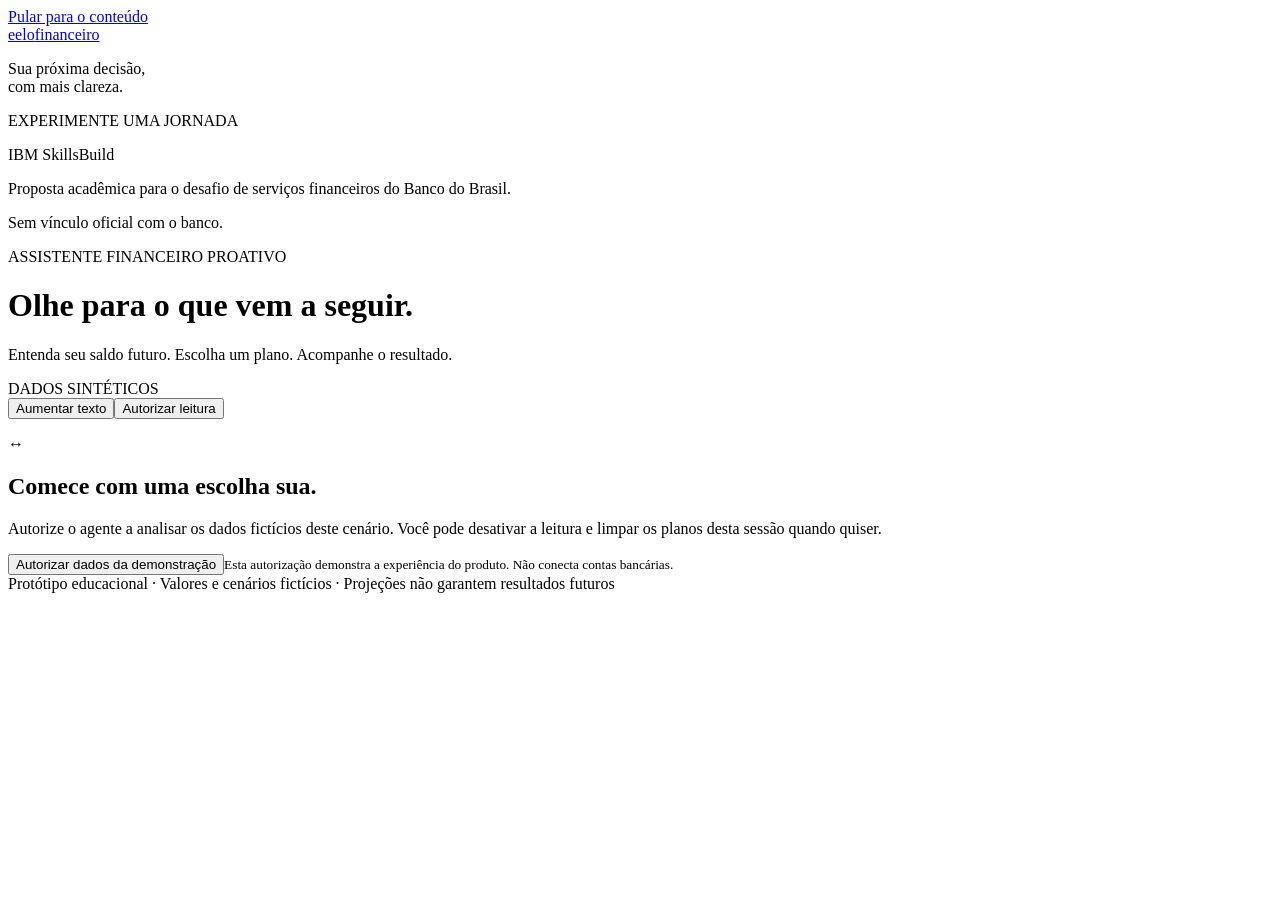
==== web/index.html @ ae1b6701 "feat: add phase 3 local retrieval explanations and audit trail" ====
<!doctype html>
<html lang="pt-BR">
<head>
  <meta charset="utf-8"><meta name="viewport" content="width=device-width, initial-scale=1">
  <title>Elo Financeiro · Sua próxima decisão, com mais clareza</title>
  <link rel="stylesheet" href="/style.css"><script defer src="/app.js"></script>
</head>
<body>
  <a class="skip-link" href="#main">Pular para o conteúdo</a>
  <div class="shell">
    <aside>
      <a class="brand" href="/" aria-label="Elo Financeiro, início"><span class="mark">e</span><span>elo<span class="brand-sub">financeiro</span></span></a>
      <p class="side-caption">Sua próxima decisão,<br>com mais clareza.</p>
      <nav aria-label="Cenários da demonstração"><p class="eyebrow">EXPERIMENTE UMA JORNADA</p><div id="scenarios"></div></nav>
      <div class="side-bottom"><span class="tag">IBM SkillsBuild</span><p>Proposta acadêmica para o desafio de serviços financeiros do Banco do Brasil.</p><p>Sem vínculo oficial com o banco.</p></div>
    </aside>
    <main id="main" tabindex="-1">
      <header><div><p class="eyebrow">ASSISTENTE FINANCEIRO PROATIVO</p><h1>Olhe para o que vem a seguir.</h1><p class="subtitle">Entenda seu saldo futuro. Escolha um plano. Acompanhe o resultado.</p></div><span class="demo-badge">DADOS SINTÉTICOS</span></header>
      <div class="toolbar"><span id="scenario-title"></span><div class="toolbar-actions"><button class="text-button" id="text-size" aria-pressed="false">Aumentar texto</button><button class="text-button" id="consent-toggle">Autorizar leitura</button></div></div>
      <p id="status" role="status" aria-live="polite" class="sr-only"></p>
      <p id="error" role="alert" aria-live="assertive" class="sr-only"></p>
      <button id="retry" class="secondary" hidden>Carregar cenário novamente</button>
      <p id="notice" class="notice" hidden></p>
      <section id="consent-panel" class="consent-panel"><span class="large-icon">↔</span><h2>Comece com uma escolha sua.</h2><p>Autorize o agente a analisar os dados fictícios deste cenário. Você pode desativar a leitura e limpar os planos desta sessão quando quiser.</p><button class="primary" id="start">Autorizar dados da demonstração</button><small>Esta autorização demonstra a experiência do produto. Não conecta contas bancárias.</small></section>
      <div id="workspace" hidden>
        <section class="insight"><p class="eyebrow">O ELO PERCEBEU</p><h2 id="report-title" tabindex="-1"></h2><p id="report-description"></p><span id="mode" class="mode"></span></section>
        <section class="metrics" aria-label="Resumo da projeção"><article><p>Menor saldo previsto</p><strong id="minimum"></strong><small id="minimum-date"></small></article><article><p>Margem desejada</p><strong id="buffer"></strong><small>Referência deste cenário</small></article><article><p>Saldo no fim do período</p><strong id="closing"></strong><small id="horizon"></small></article></section>
        <div class="content-grid"><section class="card"><div class="section-head"><h2>Seu saldo, dia a dia</h2><span class="tag">ESTIMATIVA</span></div><div class="table-wrap"><table><caption class="sr-only">Projeção de fechamento diário</caption><thead><tr><th scope="col">Dia</th><th scope="col">O que está previsto</th><th scope="col">Saldo</th></tr></thead><tbody id="daily"></tbody></table></div><p class="footnote">Projeção por fechamento diário. Não representa a ordem das movimentações no mesmo dia.</p></section><section class="card action-card"><p class="eyebrow">VOCÊ DECIDE</p><h2>Um próximo passo possível</h2><div id="actions"></div><p class="footnote">Aprovar registra um plano demonstrativo. Nenhum dinheiro é movimentado.</p></section></div>
        <section id="special" class="card special" hidden></section>
        <section class="monitor-row"><div><h2>O plano continua depois da escolha.</h2><p>Simule uma nova despesa de R$ 150,00 e veja a recomendação ser atualizada.</p></div><button id="monitor" class="secondary">Simular nova despesa</button></section>
        <section class="card explanations-panel" aria-labelledby="explanations-title"><h2 id="explanations-title">Por que o Elo sugeriu isso</h2><p>Confira os valores, as hipóteses e os limites de cada decisão.</p><div id="explanations"></div></section>
        <details class="card trace"><summary id="trace-title">Ferramentas e orientações consultadas</summary><div aria-labelledby="trace-title"><p id="trace-description"></p><ol id="trace"></ol><div id="sources"></div></div></details>
        <section id="history-panel" class="card" hidden><h2>Suas escolhas nesta sessão</h2><ul id="history"></ul></section>
      </div>
      <section id="audit-panel" class="card audit-panel" aria-labelledby="audit-title" hidden><h2 id="audit-title">O que aconteceu nesta sessão</h2><p>Consultas, autorizações e revogações. Registros temporários, apagados ao encerrar a sessão no servidor.</p><ol id="audit"></ol></section>
      <footer>Protótipo educacional · Valores e cenários fictícios · Projeções não garantem resultados futuros</footer>
    </main>
  </div>
</body>
</html>
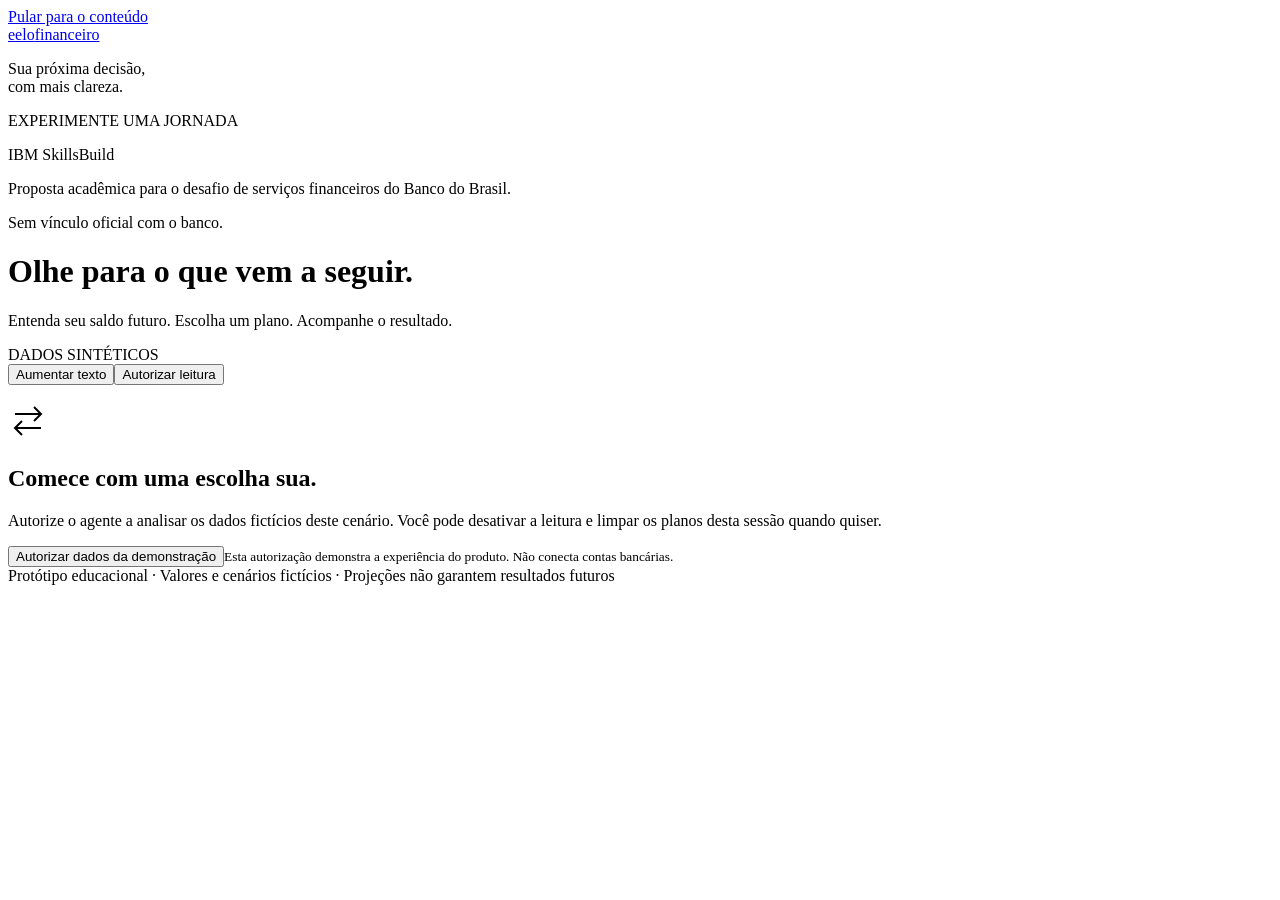
==== commit e947e24c: "feat: polish phase 4 accessible responsive cashflow interface" ====
--- a/web/index.html
+++ b/web/index.html
@@ -15,17 +15,20 @@
       <div class="side-bottom"><span class="tag">IBM SkillsBuild</span><p>Proposta acadêmica para o desafio de serviços financeiros do Banco do Brasil.</p><p>Sem vínculo oficial com o banco.</p></div>
     </aside>
     <main id="main" tabindex="-1">
-      <header><div><p class="eyebrow">ASSISTENTE FINANCEIRO PROATIVO</p><h1>Olhe para o que vem a seguir.</h1><p class="subtitle">Entenda seu saldo futuro. Escolha um plano. Acompanhe o resultado.</p></div><span class="demo-badge">DADOS SINTÉTICOS</span></header>
+      <header><div><h1>Olhe para o que vem a seguir.</h1><p class="subtitle">Entenda seu saldo futuro. Escolha um plano. Acompanhe o resultado.</p></div><span class="demo-badge">DADOS SINTÉTICOS</span></header>
       <div class="toolbar"><span id="scenario-title"></span><div class="toolbar-actions"><button class="text-button" id="text-size" aria-pressed="false">Aumentar texto</button><button class="text-button" id="consent-toggle">Autorizar leitura</button></div></div>
-      <p id="status" role="status" aria-live="polite" class="sr-only"></p>
+      <p id="status" role="status" aria-live="polite" class="status-message"></p>
       <p id="error" role="alert" aria-live="assertive" class="sr-only"></p>
       <button id="retry" class="secondary" hidden>Carregar cenário novamente</button>
       <p id="notice" class="notice" hidden></p>
-      <section id="consent-panel" class="consent-panel"><span class="large-icon">↔</span><h2>Comece com uma escolha sua.</h2><p>Autorize o agente a analisar os dados fictícios deste cenário. Você pode desativar a leitura e limpar os planos desta sessão quando quiser.</p><button class="primary" id="start">Autorizar dados da demonstração</button><small>Esta autorização demonstra a experiência do produto. Não conecta contas bancárias.</small></section>
+      <section id="consent-panel" class="consent-panel"><span class="large-icon" aria-hidden="true"><svg width="40" height="40" viewBox="0 0 40 40" fill="none" stroke="currentColor" stroke-width="2"><path d="M7 13h26m-7-7 7 7-7 7M33 27H7m7-7-7 7 7 7"/></svg></span><h2>Comece com uma escolha sua.</h2><p>Autorize o agente a analisar os dados fictícios deste cenário. Você pode desativar a leitura e limpar os planos desta sessão quando quiser.</p><button class="primary" id="start">Autorizar dados da demonstração</button><small>Esta autorização demonstra a experiência do produto. Não conecta contas bancárias.</small></section>
       <div id="workspace" hidden>
-        <section class="insight"><p class="eyebrow">O ELO PERCEBEU</p><h2 id="report-title" tabindex="-1"></h2><p id="report-description"></p><span id="mode" class="mode"></span></section>
+        <section class="insight"><h2 id="report-title" tabindex="-1"></h2><p id="report-description"></p><span id="mode" class="mode"></span></section>
         <section class="metrics" aria-label="Resumo da projeção"><article><p>Menor saldo previsto</p><strong id="minimum"></strong><small id="minimum-date"></small></article><article><p>Margem desejada</p><strong id="buffer"></strong><small>Referência deste cenário</small></article><article><p>Saldo no fim do período</p><strong id="closing"></strong><small id="horizon"></small></article></section>
-        <div class="content-grid"><section class="card"><div class="section-head"><h2>Seu saldo, dia a dia</h2><span class="tag">ESTIMATIVA</span></div><div class="table-wrap"><table><caption class="sr-only">Projeção de fechamento diário</caption><thead><tr><th scope="col">Dia</th><th scope="col">O que está previsto</th><th scope="col">Saldo</th></tr></thead><tbody id="daily"></tbody></table></div><p class="footnote">Projeção por fechamento diário. Não representa a ordem das movimentações no mesmo dia.</p></section><section class="card action-card"><p class="eyebrow">VOCÊ DECIDE</p><h2>Um próximo passo possível</h2><div id="actions"></div><p class="footnote">Aprovar registra um plano demonstrativo. Nenhum dinheiro é movimentado.</p></section></div>
+        <div class="content-grid"><section class="card"><div class="section-head"><h2>Seu saldo, dia a dia</h2><span class="tag">ESTIMATIVA</span></div>
+          <figure class="balance-figure"><div id="balance-chart"></div><figcaption id="chart-caption"></figcaption></figure>
+          <p class="chart-legend"><span class="legend-balance">Saldo previsto</span><span class="legend-buffer">Margem desejada</span><span class="legend-low">Menor saldo</span></p>
+          <div class="table-wrap" tabindex="0" role="region" aria-label="Tabela com todos os valores da projeção"><table><caption class="sr-only">Projeção de fechamento diário</caption><thead><tr><th scope="col">Dia</th><th scope="col">O que está previsto</th><th scope="col">Saldo</th></tr></thead><tbody id="daily"></tbody></table></div><p class="footnote">Projeção por fechamento diário. Não representa a ordem das movimentações no mesmo dia.</p></section><section class="card action-card"><h2>Um próximo passo possível</h2><div id="actions"></div><p class="footnote">Aprovar registra um plano demonstrativo. Nenhum dinheiro é movimentado.</p></section></div>
         <section id="special" class="card special" hidden></section>
         <section class="monitor-row"><div><h2>O plano continua depois da escolha.</h2><p>Simule uma nova despesa de R$ 150,00 e veja a recomendação ser atualizada.</p></div><button id="monitor" class="secondary">Simular nova despesa</button></section>
         <section class="card explanations-panel" aria-labelledby="explanations-title"><h2 id="explanations-title">Por que o Elo sugeriu isso</h2><p>Confira os valores, as hipóteses e os limites de cada decisão.</p><div id="explanations"></div></section>
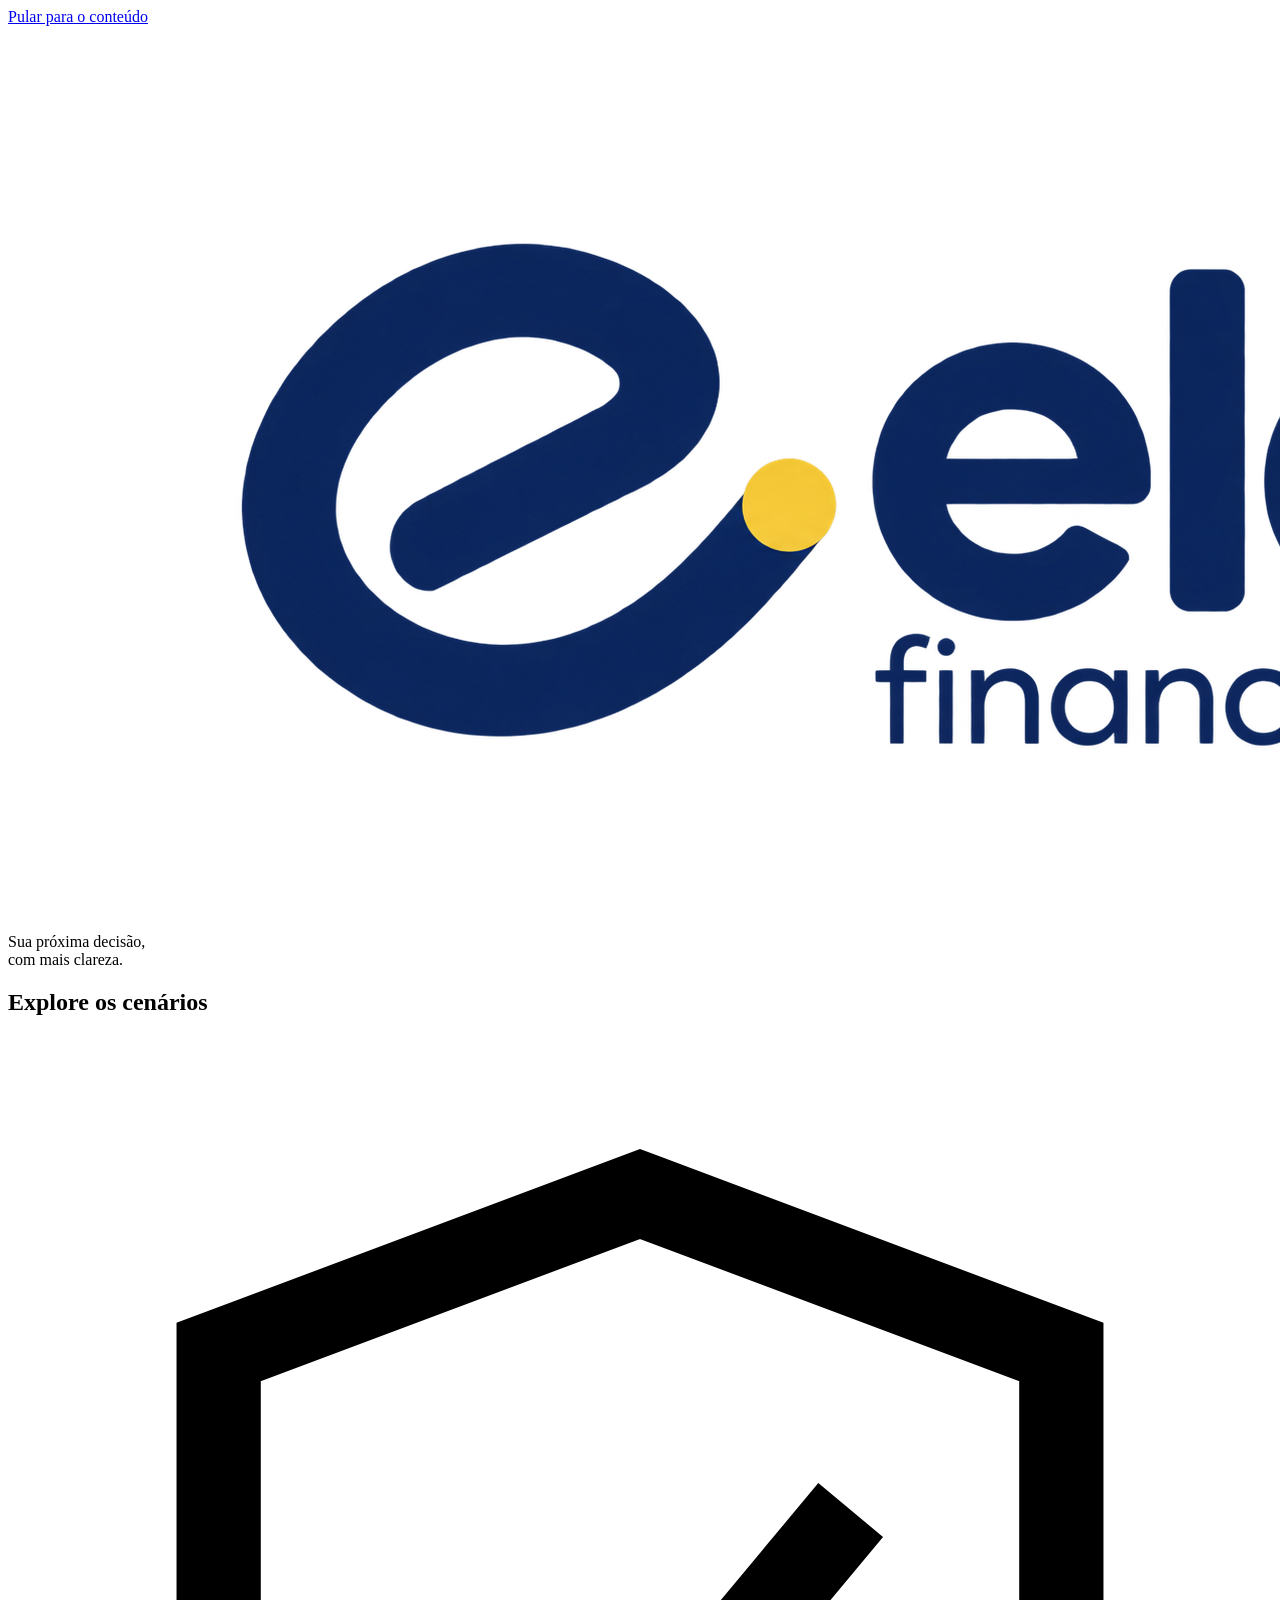
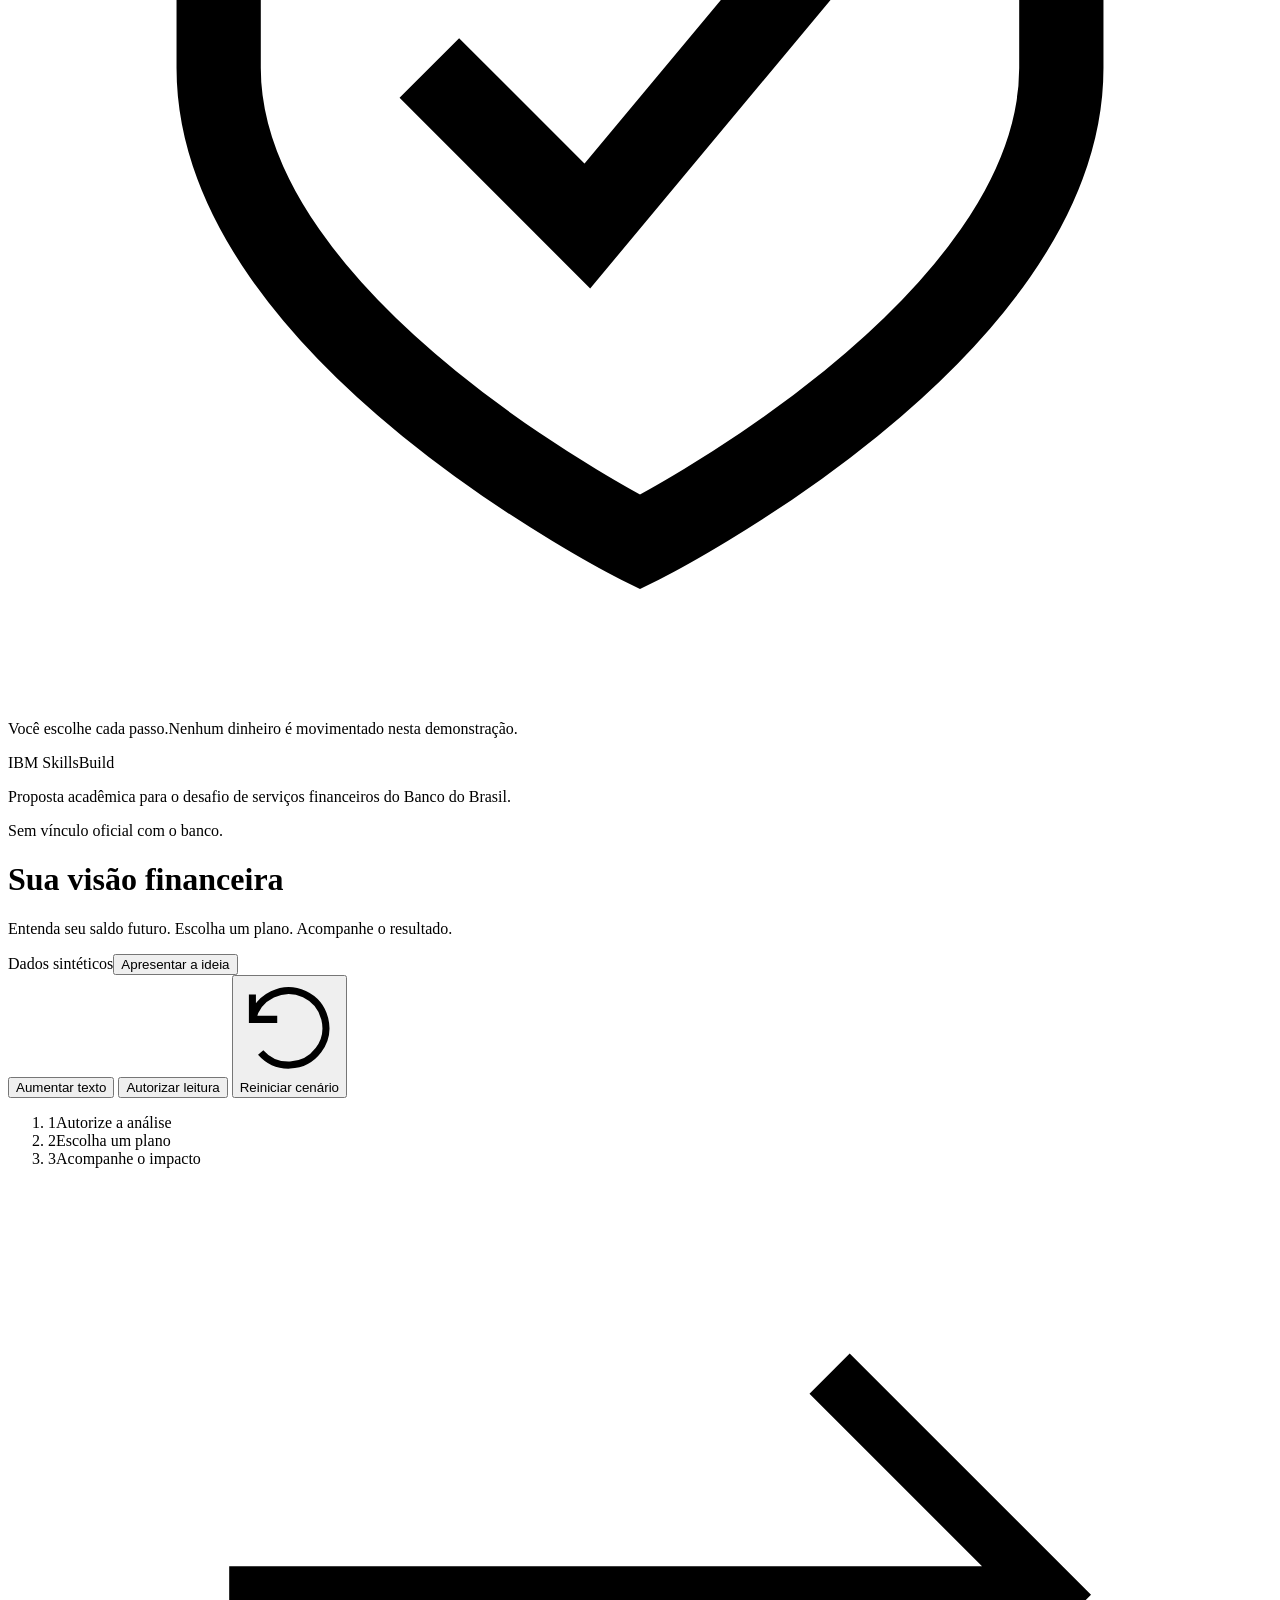
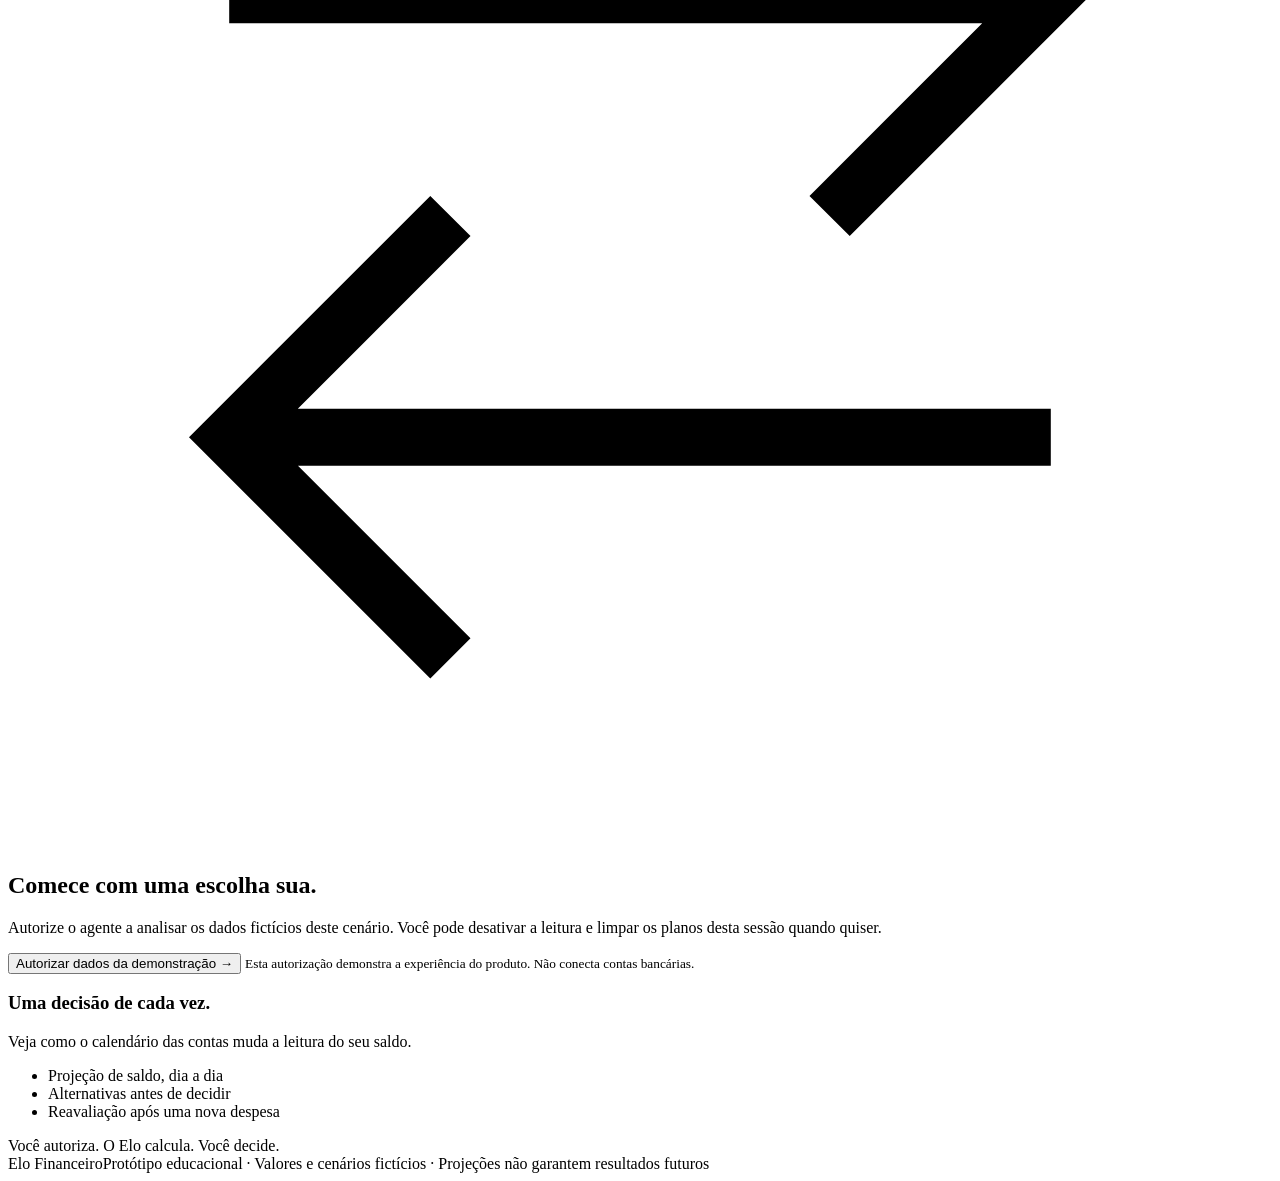
==== commit 33aa195f: "Improve dashboard and add guided project presentation" ====
--- a/web/index.html
+++ b/web/index.html
@@ -1,42 +1,168 @@
 <!doctype html>
 <html lang="pt-BR">
 <head>
-  <meta charset="utf-8"><meta name="viewport" content="width=device-width, initial-scale=1">
+  <meta charset="utf-8">
+  <meta name="viewport" content="width=device-width, initial-scale=1">
+  <meta name="theme-color" content="#132c5c">
   <title>Elo Financeiro · Sua próxima decisão, com mais clareza</title>
-  <link rel="stylesheet" href="/style.css"><script defer src="/app.js"></script>
+  <link rel="icon" href="/assets/logo-elo-financeiro.png" type="image/png">
+  <link rel="stylesheet" href="/style.css">
+  <script defer src="/app.js"></script>
 </head>
 <body>
   <a class="skip-link" href="#main">Pular para o conteúdo</a>
   <div class="shell">
-    <aside>
-      <a class="brand" href="/" aria-label="Elo Financeiro, início"><span class="mark">e</span><span>elo<span class="brand-sub">financeiro</span></span></a>
+    <aside class="sidebar">
+      <a class="brand" href="/" aria-label="Elo Financeiro, início"><img src="/assets/logo-elo-financeiro.png" alt="Elo Financeiro" width="1774" height="887"></a>
       <p class="side-caption">Sua próxima decisão,<br>com mais clareza.</p>
-      <nav aria-label="Cenários da demonstração"><p class="eyebrow">EXPERIMENTE UMA JORNADA</p><div id="scenarios"></div></nav>
+      <nav aria-label="Cenários da demonstração"><h2 class="nav-heading">Explore os cenários</h2><div id="scenarios"></div></nav>
+      <div class="side-note">
+        <svg viewBox="0 0 24 24" fill="none" stroke="currentColor" stroke-width="1.6" aria-hidden="true"><path d="m12 3 8 3v6c0 5-8 9-8 9s-8-4-8-9V6l8-3Z"/><path d="m8 12 3 3 5-6"/></svg>
+        <p>Você escolhe cada passo.<span>Nenhum dinheiro é movimentado nesta demonstração.</span></p>
+      </div>
       <div class="side-bottom"><span class="tag">IBM SkillsBuild</span><p>Proposta acadêmica para o desafio de serviços financeiros do Banco do Brasil.</p><p>Sem vínculo oficial com o banco.</p></div>
     </aside>
     <main id="main" tabindex="-1">
-      <header><div><h1>Olhe para o que vem a seguir.</h1><p class="subtitle">Entenda seu saldo futuro. Escolha um plano. Acompanhe o resultado.</p></div><span class="demo-badge">DADOS SINTÉTICOS</span></header>
-      <div class="toolbar"><span id="scenario-title"></span><div class="toolbar-actions"><button class="text-button" id="text-size" aria-pressed="false">Aumentar texto</button><button class="text-button" id="consent-toggle">Autorizar leitura</button></div></div>
+      <section id="presentation-panel" class="presentation-panel" aria-label="Apresentação do Elo Financeiro" hidden>
+        <header class="pitch-header">
+          <img src="/assets/logo-elo-financeiro.png" alt="Elo Financeiro" width="1774" height="887">
+          <span class="pitch-context">IBM SkillsBuild · Proposta acadêmica</span>
+          <button id="presentation-close" class="secondary">Voltar ao dashboard</button>
+        </header>
+        <div class="pitch-stage">
+          <section id="pitch-slide-0" class="pitch-slide" aria-labelledby="pitch-title-0">
+            <div class="pitch-copy">
+              <h1 id="pitch-title-0" tabindex="-1">O saldo de hoje<br>não conta <em>toda a história.</em></h1>
+              <p class="pitch-lede">Entre o dinheiro disponível e o próximo recebimento, existe um calendário de contas. O Elo mostra esse intervalo antes de você decidir.</p>
+              <p class="pitch-purpose">Nosso objetivo<strong>Preservar uma margem financeira até o próximo recebimento.</strong></p>
+            </div>
+            <figure class="story-figure">
+              <div class="story-heading"><h2>O aperto está entre as datas.</h2><span>Exemplo fictício</span></div>
+              <svg viewBox="0 0 520 310" role="img" aria-labelledby="story-title story-desc">
+                <title id="story-title">O saldo fica negativo antes do recebimento</title><desc id="story-desc">No cenário inicial, o saldo começa em 1.500 reais em 7 de outubro, chega a menos 100 reais em 13 de outubro e termina em 1.700 reais em 15 de outubro.</desc>
+                <path class="story-fill" d="M44 94 254 238 476 76V270H44Z"/>
+                <path class="story-zero" d="M36 225H484"/><text x="484" y="246" text-anchor="end" class="story-axis">Saldo zero</text><path class="story-line" d="m44 94 210 144 222-162"/>
+                <circle cx="44" cy="94" r="6" class="story-dot"/><circle cx="254" cy="238" r="8" class="story-low"/><circle cx="476" cy="76" r="6" class="story-dot"/>
+                <text x="36" y="58" class="story-value">R$ 1.500</text><text x="254" y="207" text-anchor="middle" class="story-value story-negative">−R$ 100</text><text x="484" y="40" text-anchor="end" class="story-value">R$ 1.700</text>
+                <text x="36" y="298" class="story-axis">07/10 · hoje</text><text x="254" y="298" text-anchor="middle" class="story-axis">13/10 · contas</text><text x="484" y="298" text-anchor="end" class="story-axis">15/10 · entrada</text>
+              </svg>
+              <figcaption>Um saldo final positivo não elimina o aperto que acontece antes.</figcaption>
+            </figure>
+          </section>
+          <section id="pitch-slide-1" class="pitch-slide" aria-labelledby="pitch-title-1" hidden>
+            <div class="pitch-copy"><h1 id="pitch-title-1" tabindex="-1">Antecipar.<br>Explicar.<br><em>Você decide.</em></h1><p class="pitch-lede">O Elo combina o calendário, as ferramentas de cálculo e a sua autorização para transformar uma previsão em um próximo passo possível.</p><p class="pitch-purpose">Uma escolha informada<strong>O impacto aparece antes da aprovação.</strong></p></div>
+            <ol class="solution-sequence">
+              <li><span>1</span><div><h2>Enxerga o que vem a seguir</h2><p>Projeta o saldo e encontra o ponto de menor margem.</p></div></li>
+              <li><span>2</span><div><h2>Explica uma alternativa</h2><p>Mostra os valores, as hipóteses e o efeito do ajuste.</p></div></li>
+              <li><span>3</span><div><h2>Espera a sua escolha</h2><p>Você pode aprovar, personalizar ou recusar a proposta.</p></div></li>
+              <li><span>4</span><div><h2>Reavalia quando algo muda</h2><p>Uma nova despesa muda a projeção e a recomendação.</p></div></li>
+            </ol>
+          </section>
+          <section id="pitch-slide-2" class="pitch-slide" aria-labelledby="pitch-title-2" hidden>
+            <div class="pitch-copy"><h1 id="pitch-title-2" tabindex="-1">Uma mudança.<br><em>Um novo cenário.</em></h1><p class="pitch-lede">A demonstração acompanha uma decisão completa: identificar o aperto, aprovar um plano e perceber o impacto de uma nova despesa.</p><button id="pitch-demo-month" class="pitch-primary">Demonstrar na prática <svg viewBox="0 0 24 24" fill="none" stroke="currentColor" stroke-width="1.8" aria-hidden="true"><path d="M4 12h16m-6-6 6 6-6 6"/></svg></button><div class="pitch-other-journeys"><span>Outras jornadas</span><button id="pitch-demo-purchase">Comparar uma compra</button><button id="pitch-demo-pix">Conferir um PIX</button></div></div>
+            <div class="outcome-story" aria-label="Jornada com dados fictícios">
+              <div><span class="outcome-label">Antes do plano</span><strong class="outcome-negative">−R$ 100</strong><p>Menor saldo previsto antes de receber.</p></div>
+              <div><span class="outcome-label">Redução de R$ 300 aprovada</span><strong>R$ 200</strong><p>A projeção preserva a margem desejada.</p></div>
+              <div><span class="outcome-label">Nova despesa de R$ 150</span><strong>R$ 50</strong><p>O contexto mudou. A análise também.</p></div>
+              <small>Valores do cenário inicial. Nenhum dinheiro é movimentado.</small>
+            </div>
+          </section>
+          <section id="pitch-slide-3" class="pitch-slide pitch-technology" aria-labelledby="pitch-title-3" hidden>
+            <div class="pitch-copy"><h1 id="pitch-title-3" tabindex="-1">Autonomia com<br><em>limites claros.</em></h1><p class="pitch-lede">As ferramentas calculam. O código valida permissões. A pessoa autoriza cada plano.</p><p class="pitch-purpose">Protótipo executável<strong>Python, HTML, CSS e JavaScript. Dados sintéticos e decisões rastreáveis.</strong></p><a class="pitch-repository" href="https://github.com/pedrotescaro/elo-financeiro-bb" target="_blank" rel="noopener noreferrer">Conhecer o código do projeto</a></div>
+            <dl class="technology-list">
+              <div><dt><span>Ferramentas locais</span><small>Em funcionamento</small></dt><dd>Projeção de caixa, comparação de compra, sinais ilustrativos de risco e orientações curadas. Demonstração por regras.</dd></div>
+              <div><dt><span>IBM Bob</span><small>Registro da equipe</small></dt><dd>O checkpoint relata apoio ao desenvolvimento e aos testes. Capturas e exportações originais ainda precisam ser anexadas.</dd></div>
+              <div><dt><span>IBM watsonx.ai</span><small>Adaptador opcional</small></dt><dd>Seleção limitada de ferramentas. A chamada real na conta IBM ainda não foi validada.</dd></div>
+              <div><dt><span>watsonx Orchestrate</span><small>Não integrado</small></dt><dd>O protótipo atual não utiliza a plataforma Orchestrate. A execução local não substitui esse requisito do programa.</dd></div>
+            </dl>
+          </section>
+        </div>
+        <footer class="pitch-footer"><nav aria-label="Tópicos da apresentação"><button id="pitch-tab-0" aria-current="step">O problema</button><button id="pitch-tab-1">A proposta</button><button id="pitch-tab-2">Na prática</button><button id="pitch-tab-3">A tecnologia</button></nav><div class="pitch-pagination"><span id="pitch-position" aria-live="polite">1 de 4</span><button id="pitch-previous" class="secondary" aria-label="Tópico anterior">Anterior</button><button id="pitch-next" class="primary" aria-label="Próximo tópico">Avançar</button></div></footer>
+      </section>
+      <div id="dashboard-view">
+      <header class="page-header">
+        <div><h1>Sua visão financeira</h1><p class="subtitle">Entenda seu saldo futuro. Escolha um plano. Acompanhe o resultado.</p></div>
+        <div class="header-actions"><span class="demo-badge"><span aria-hidden="true"></span>Dados sintéticos</span><button id="presenter-launch" class="primary" aria-expanded="false" aria-controls="presentation-panel">Apresentar a ideia</button></div>
+      </header>
+      <div class="toolbar">
+        <div class="scenario-meta"><strong id="scenario-title"></strong><span id="scenario-period"></span></div>
+        <div class="toolbar-actions">
+          <button class="text-button" id="text-size" aria-pressed="false">Aumentar texto</button>
+          <button class="text-button" id="consent-toggle">Autorizar leitura</button>
+          <button class="reset-button" id="demo-reset" title="Restaurar os dados e limpar planos deste cenário"><svg viewBox="0 0 24 24" fill="none" stroke="currentColor" stroke-width="1.7" aria-hidden="true"><path d="M3 10a9 9 0 1 1 2 8M3 4v6h6"/></svg>Reiniciar cenário</button>
+        </div>
+      </div>
+      <ol class="demo-progress" aria-label="Etapas da demonstração">
+        <li id="step-consent" data-state="current" aria-current="step"><span class="step-number" aria-hidden="true">1</span><span>Autorize a análise</span></li>
+        <li id="step-plan" data-state="upcoming"><span class="step-number" aria-hidden="true">2</span><span id="step-plan-label">Escolha um plano</span></li>
+        <li id="step-monitor" data-state="upcoming"><span class="step-number" aria-hidden="true">3</span><span>Acompanhe o impacto</span></li>
+      </ol>
       <p id="status" role="status" aria-live="polite" class="status-message"></p>
       <p id="error" role="alert" aria-live="assertive" class="sr-only"></p>
       <button id="retry" class="secondary" hidden>Carregar cenário novamente</button>
       <p id="notice" class="notice" hidden></p>
-      <section id="consent-panel" class="consent-panel"><span class="large-icon" aria-hidden="true"><svg width="40" height="40" viewBox="0 0 40 40" fill="none" stroke="currentColor" stroke-width="2"><path d="M7 13h26m-7-7 7 7-7 7M33 27H7m7-7-7 7 7 7"/></svg></span><h2>Comece com uma escolha sua.</h2><p>Autorize o agente a analisar os dados fictícios deste cenário. Você pode desativar a leitura e limpar os planos desta sessão quando quiser.</p><button class="primary" id="start">Autorizar dados da demonstração</button><small>Esta autorização demonstra a experiência do produto. Não conecta contas bancárias.</small></section>
+      <section id="consent-panel" class="consent-panel">
+        <div class="consent-intro">
+          <span class="large-icon" aria-hidden="true"><svg viewBox="0 0 40 40" fill="none" stroke="currentColor" stroke-width="1.8"><path d="M7 13h26m-7-7 7 7-7 7M33 27H7m7-7-7 7 7 7"/></svg></span>
+          <h2>Comece com uma escolha sua.</h2>
+          <p>Autorize o agente a analisar os dados fictícios deste cenário. Você pode desativar a leitura e limpar os planos desta sessão quando quiser.</p>
+          <button class="primary" id="start">Autorizar dados da demonstração <span aria-hidden="true">→</span></button>
+          <small>Esta autorização demonstra a experiência do produto. Não conecta contas bancárias.</small>
+        </div>
+        <div class="consent-preview" aria-label="O que você vai experimentar">
+          <h3>Uma decisão de cada vez.</h3><p>Veja como o calendário das contas muda a leitura do seu saldo.</p>
+          <ul><li>Projeção de saldo, dia a dia</li><li>Alternativas antes de decidir</li><li>Reavaliação após uma nova despesa</li></ul>
+          <span class="preview-note">Você autoriza. O Elo calcula. Você decide.</span>
+        </div>
+      </section>
       <div id="workspace" hidden>
-        <section class="insight"><h2 id="report-title" tabindex="-1"></h2><p id="report-description"></p><span id="mode" class="mode"></span></section>
-        <section class="metrics" aria-label="Resumo da projeção"><article><p>Menor saldo previsto</p><strong id="minimum"></strong><small id="minimum-date"></small></article><article><p>Margem desejada</p><strong id="buffer"></strong><small>Referência deste cenário</small></article><article><p>Saldo no fim do período</p><strong id="closing"></strong><small id="horizon"></small></article></section>
-        <div class="content-grid"><section class="card"><div class="section-head"><h2>Seu saldo, dia a dia</h2><span class="tag">ESTIMATIVA</span></div>
-          <figure class="balance-figure"><div id="balance-chart"></div><figcaption id="chart-caption"></figcaption></figure>
-          <p class="chart-legend"><span class="legend-balance">Saldo previsto</span><span class="legend-buffer">Margem desejada</span><span class="legend-low">Menor saldo</span></p>
-          <div class="table-wrap" tabindex="0" role="region" aria-label="Tabela com todos os valores da projeção"><table><caption class="sr-only">Projeção de fechamento diário</caption><thead><tr><th scope="col">Dia</th><th scope="col">O que está previsto</th><th scope="col">Saldo</th></tr></thead><tbody id="daily"></tbody></table></div><p class="footnote">Projeção por fechamento diário. Não representa a ordem das movimentações no mesmo dia.</p></section><section class="card action-card"><h2>Um próximo passo possível</h2><div id="actions"></div><p class="footnote">Aprovar registra um plano demonstrativo. Nenhum dinheiro é movimentado.</p></section></div>
+        <section class="insight"><div><h2 id="report-title" tabindex="-1"></h2><p id="report-description"></p></div><span id="projection-state" class="projection-state"></span></section>
+        <section class="metrics" aria-label="Resumo da projeção">
+          <article class="metric-primary"><p>Menor saldo previsto</p><strong id="minimum"></strong><small id="minimum-date"></small></article>
+          <article><p>Margem desejada</p><strong id="buffer"></strong><small>Referência deste cenário</small></article>
+          <article><p>Saldo no fim do período</p><strong id="closing"></strong><small id="horizon"></small></article>
+        </section>
         <section id="special" class="card special" hidden></section>
-        <section class="monitor-row"><div><h2>O plano continua depois da escolha.</h2><p>Simule uma nova despesa de R$ 150,00 e veja a recomendação ser atualizada.</p></div><button id="monitor" class="secondary">Simular nova despesa</button></section>
-        <section class="card explanations-panel" aria-labelledby="explanations-title"><h2 id="explanations-title">Por que o Elo sugeriu isso</h2><p>Confira os valores, as hipóteses e os limites de cada decisão.</p><div id="explanations"></div></section>
-        <details class="card trace"><summary id="trace-title">Ferramentas e orientações consultadas</summary><div aria-labelledby="trace-title"><p id="trace-description"></p><ol id="trace"></ol><div id="sources"></div></div></details>
-        <section id="history-panel" class="card" hidden><h2>Suas escolhas nesta sessão</h2><ul id="history"></ul></section>
+        <div class="content-grid">
+          <section class="card chart-card">
+            <div class="section-head"><h2>Seu saldo, dia a dia</h2><span class="tag">Estimativa</span></div>
+            <figure class="balance-figure"><div id="balance-chart"></div><figcaption id="chart-caption"></figcaption></figure>
+            <p class="chart-legend"><span class="legend-balance">Saldo previsto</span><span class="legend-buffer">Margem desejada</span><span class="legend-low">Menor saldo</span></p>
+            <details class="daily-details"><summary>Ver os valores de cada dia</summary>
+              <div class="table-wrap" tabindex="0" role="region" aria-label="Tabela com todos os valores da projeção"><table><caption class="sr-only">Projeção de fechamento diário</caption><thead><tr><th scope="col">Dia</th><th scope="col">O que está previsto</th><th scope="col">Saldo</th></tr></thead><tbody id="daily"></tbody></table></div>
+              <p class="footnote">Projeção por fechamento diário. Não representa a ordem das movimentações no mesmo dia.</p>
+            </details>
+          </section>
+          <section class="card action-card">
+            <div class="section-head"><h2>Um próximo passo possível</h2><svg class="section-icon" viewBox="0 0 24 24" fill="none" stroke="currentColor" stroke-width="1.6" aria-hidden="true"><path d="M4 17 10 11l4 4 6-10M14 5h6v6"/></svg></div>
+            <div id="actions"></div>
+            <div id="reduction-panel" hidden>
+              <details class="reduction-details" id="reduction-options"><summary>Ajustar o valor da redução</summary>
+                <h3>Quanto consigo reduzir</h3><p class="footnote">Informe um valor em reais para ver como a redução dos gastos flexíveis afetaria sua projeção. Despesas essenciais não serão alteradas.</p>
+                <div class="reduction-form">
+                  <label for="reduction-input">Valor a reduzir (R$)</label>
+                  <div class="input-action"><input id="reduction-input" type="text" inputmode="decimal" autocomplete="off" placeholder="Ex.: 150,00" aria-describedby="reduction-error reduction-hint"><button id="reduction-preview" class="secondary">Ver prévia da redução</button></div>
+                  <span id="reduction-hint" class="footnote">Digite o valor em reais. Exemplo: 150,00 para R$ 150,00.</span>
+                  <p id="reduction-error" role="alert" aria-live="polite" class="reduction-error sr-only"></p>
+                </div>
+                <div id="reduction-preview-panel" hidden><p id="reduction-preview-result"></p><p id="reduction-preview-warning" class="notice" hidden></p><div class="action-buttons"><button id="reduction-approve" class="primary">Aprovar redução personalizada</button><button id="reduction-discard" class="secondary">Descartar prévia</button></div></div>
+              </details>
+            </div>
+            <p class="footnote action-disclaimer">Aprovar registra um plano demonstrativo. Nenhum dinheiro é movimentado.</p>
+            <section class="monitor-row"><div><h3>O plano continua depois da escolha.</h3><p id="monitor-copy">Simule uma nova despesa de R$ 150,00 e veja a recomendação ser atualizada.</p></div><button id="monitor" class="secondary">Simular nova despesa</button></section>
+          </section>
+        </div>
+        <p id="mode" class="mode"></p>
+        <div class="support-grid">
+          <details class="card explanations-panel" aria-labelledby="explanations-title"><summary id="explanations-title">Por que o Elo sugeriu isso</summary><p>Confira os valores, as hipóteses e os limites de cada decisão.</p><div id="explanations"></div></details>
+          <details class="card trace"><summary id="trace-title">Ferramentas e orientações consultadas</summary><div aria-labelledby="trace-title"><p id="trace-description"></p><ol id="trace"></ol><div id="sources"></div></div></details>
+        </div>
+        <section id="history-panel" class="card session-panel" hidden><h2>Suas escolhas nesta sessão</h2><ul id="history"></ul></section>
+        <section id="goals-panel" class="card session-panel" hidden aria-labelledby="goals-title"><h2 id="goals-title">Metas desta sessão</h2><p class="footnote">Registros de intenção. Nenhum dinheiro foi reservado ou movimentado.</p><ul id="goals"></ul></section>
       </div>
-      <section id="audit-panel" class="card audit-panel" aria-labelledby="audit-title" hidden><h2 id="audit-title">O que aconteceu nesta sessão</h2><p>Consultas, autorizações e revogações. Registros temporários, apagados ao encerrar a sessão no servidor.</p><ol id="audit"></ol></section>
-      <footer>Protótipo educacional · Valores e cenários fictícios · Projeções não garantem resultados futuros</footer>
+      <details id="audit-panel" class="card audit-panel" aria-labelledby="audit-title" hidden><summary id="audit-title">O que aconteceu nesta sessão</summary><p>Consultas, autorizações e revogações. Registros temporários, apagados ao encerrar a sessão no servidor.</p><ol id="audit"></ol></details>
+      <footer><span>Elo Financeiro</span><span>Protótipo educacional · Valores e cenários fictícios · Projeções não garantem resultados futuros</span></footer>
+      </div>
     </main>
   </div>
 </body>
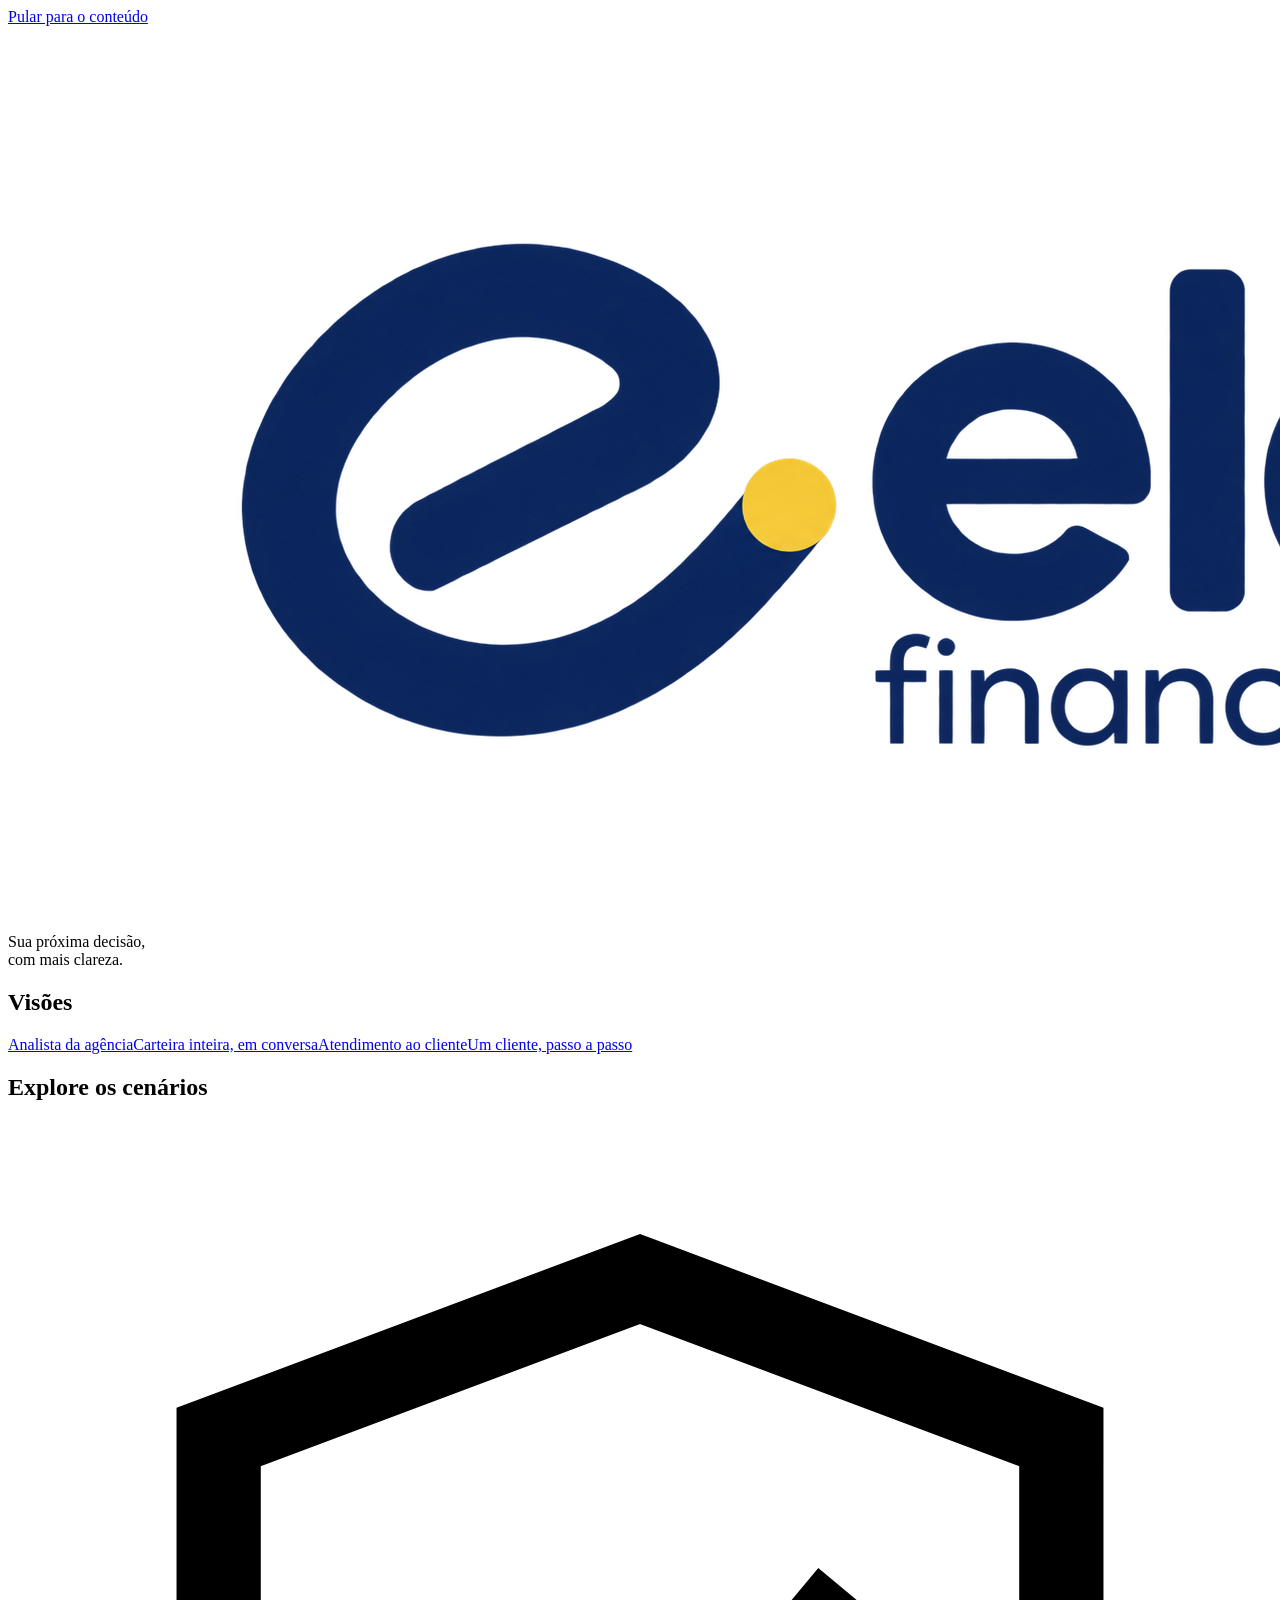
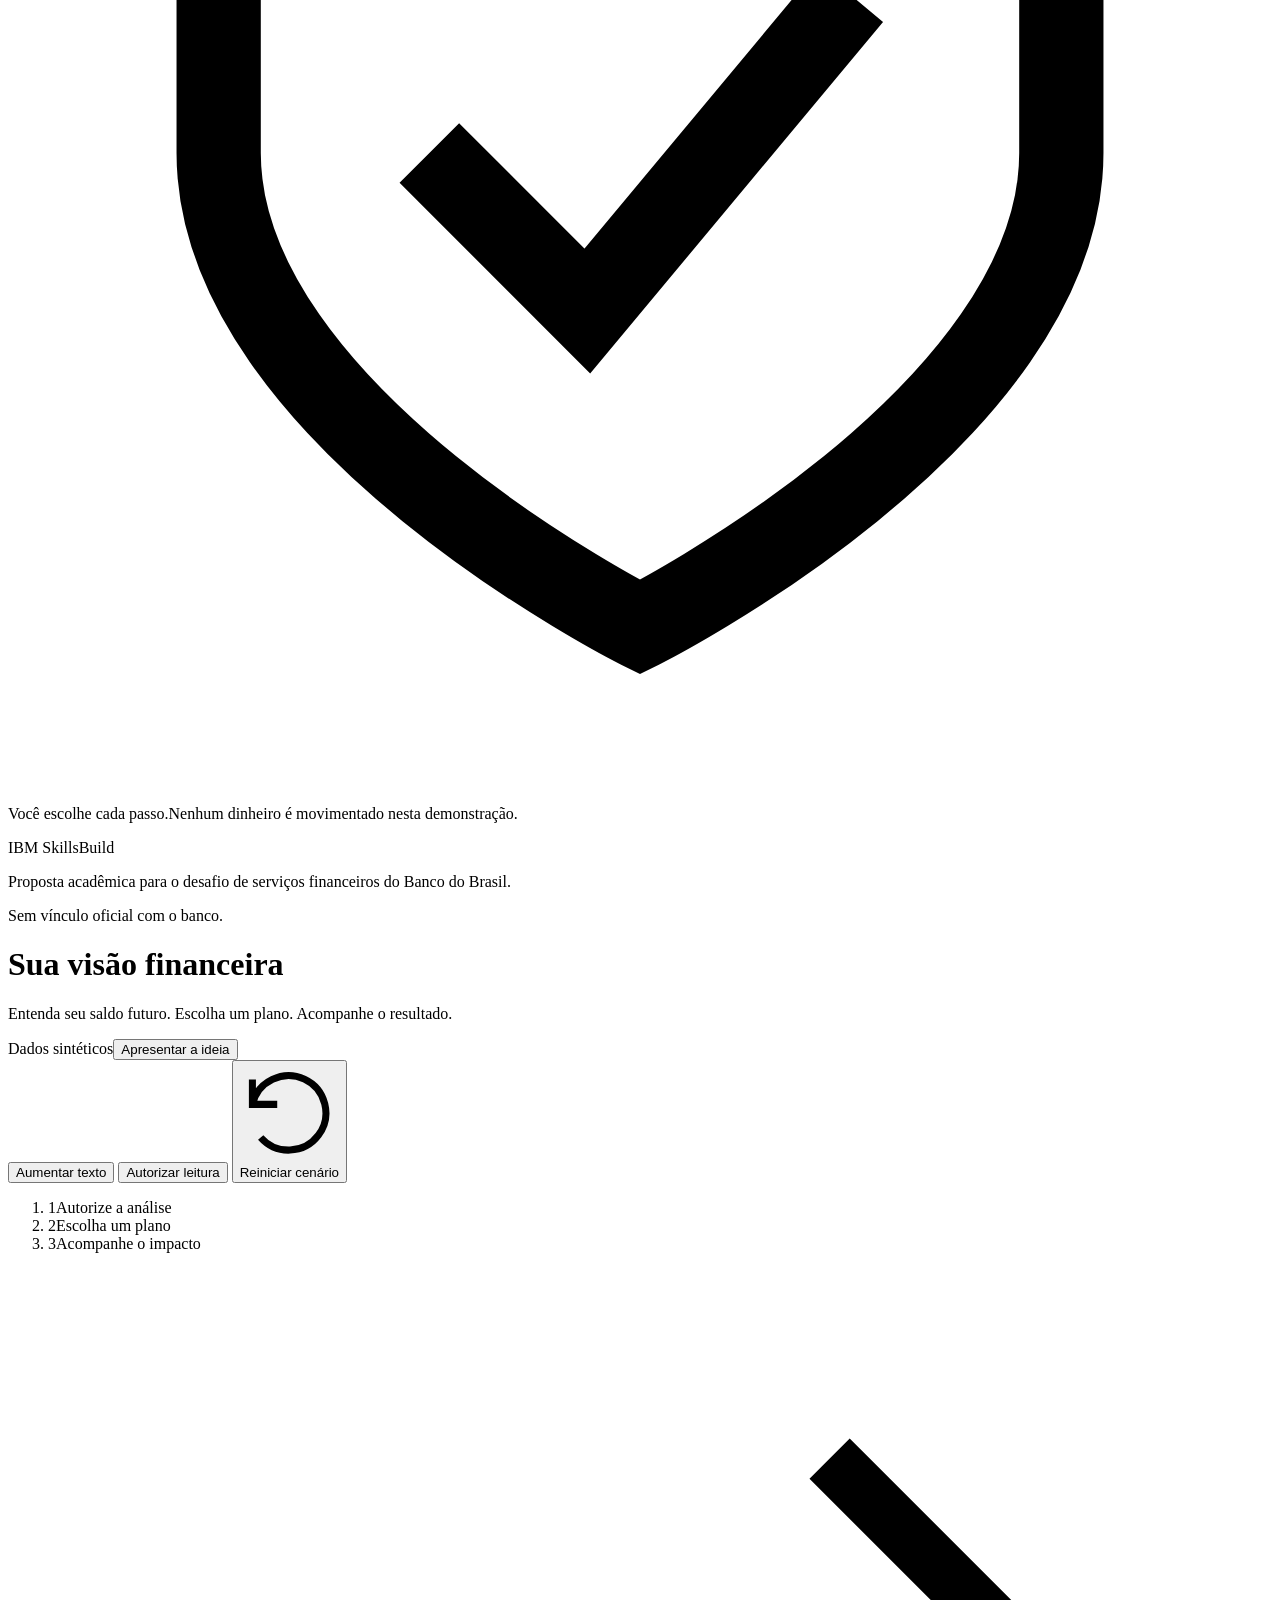
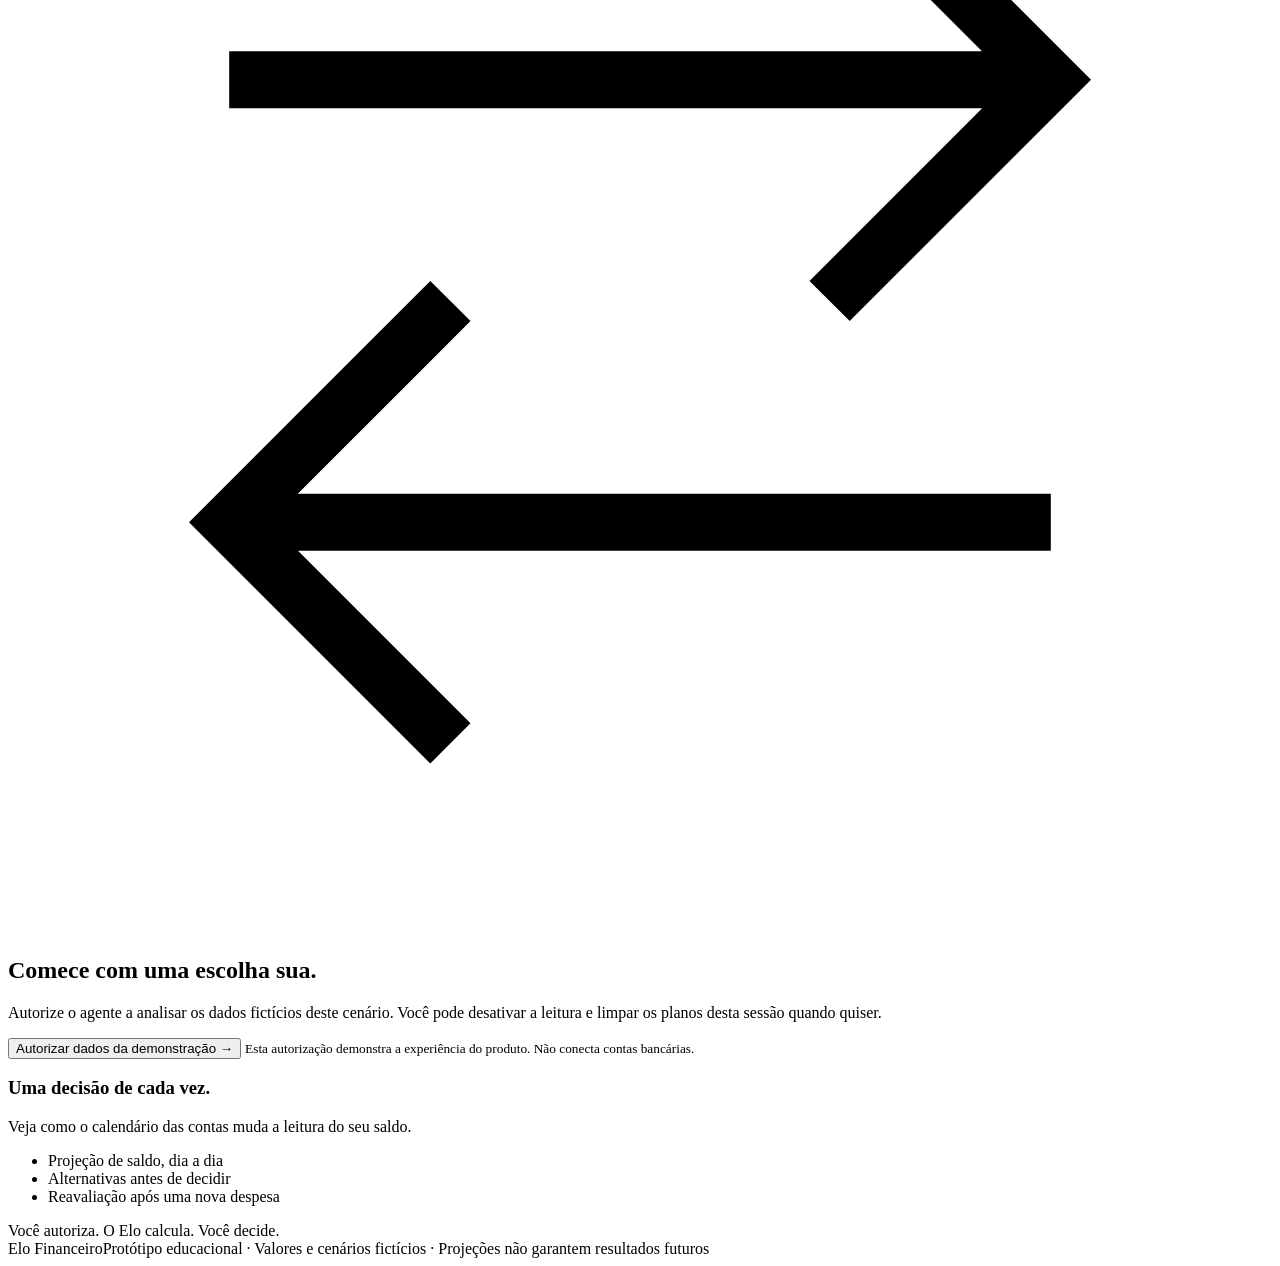
==== commit b0ddeb88: "feat: visão do analista da agência com IA conversacional sobre a carteira Acata a sugestão do consul" ====
--- a/web/index.html
+++ b/web/index.html
@@ -15,6 +15,7 @@
     <aside class="sidebar">
       <a class="brand" href="/" aria-label="Elo Financeiro, início"><img src="/assets/logo-elo-financeiro.png" alt="Elo Financeiro" width="1774" height="887"></a>
       <p class="side-caption">Sua próxima decisão,<br>com mais clareza.</p>
+      <nav class="view-switch" aria-label="Visões do protótipo"><h2 class="nav-heading">Visões</h2><a href="/analista">Analista da agência<span>Carteira inteira, em conversa</span></a><a href="/" aria-current="page">Atendimento ao cliente<span>Um cliente, passo a passo</span></a></nav>
       <nav aria-label="Cenários da demonstração"><h2 class="nav-heading">Explore os cenários</h2><div id="scenarios"></div></nav>
       <div class="side-note">
         <svg viewBox="0 0 24 24" fill="none" stroke="currentColor" stroke-width="1.6" aria-hidden="true"><path d="m12 3 8 3v6c0 5-8 9-8 9s-8-4-8-9V6l8-3Z"/><path d="m8 12 3 3 5-6"/></svg>
@@ -92,6 +93,7 @@
           <button class="reset-button" id="demo-reset" title="Restaurar os dados e limpar planos deste cenário"><svg viewBox="0 0 24 24" fill="none" stroke="currentColor" stroke-width="1.7" aria-hidden="true"><path d="M3 10a9 9 0 1 1 2 8M3 4v6h6"/></svg>Reiniciar cenário</button>
         </div>
       </div>
+      <p id="client-origin" class="client-origin" hidden>Cliente aberto a partir da <a href="/analista">visão do analista</a>. Dados sintéticos da carteira da agência.</p>
       <ol class="demo-progress" aria-label="Etapas da demonstração">
         <li id="step-consent" data-state="current" aria-current="step"><span class="step-number" aria-hidden="true">1</span><span>Autorize a análise</span></li>
         <li id="step-plan" data-state="upcoming"><span class="step-number" aria-hidden="true">2</span><span id="step-plan-label">Escolha um plano</span></li>
@@ -116,7 +118,7 @@
         </div>
       </section>
       <div id="workspace" hidden>
-        <section class="insight"><div><h2 id="report-title" tabindex="-1"></h2><p id="report-description"></p></div><span id="projection-state" class="projection-state"></span></section>
+        <section class="insight"><div><h2 id="report-title" tabindex="-1"></h2><p id="report-description"></p><p id="mode" class="mode" role="status"></p></div><span id="projection-state" class="projection-state"></span></section>
         <section class="metrics" aria-label="Resumo da projeção">
           <article class="metric-primary"><p>Menor saldo previsto</p><strong id="minimum"></strong><small id="minimum-date"></small></article>
           <article><p>Margem desejada</p><strong id="buffer"></strong><small>Referência deste cenário</small></article>
@@ -152,7 +154,6 @@
             <section class="monitor-row"><div><h3>O plano continua depois da escolha.</h3><p id="monitor-copy">Simule uma nova despesa de R$ 150,00 e veja a recomendação ser atualizada.</p></div><button id="monitor" class="secondary">Simular nova despesa</button></section>
           </section>
         </div>
-        <p id="mode" class="mode"></p>
         <div class="support-grid">
           <details class="card explanations-panel" aria-labelledby="explanations-title"><summary id="explanations-title">Por que o Elo sugeriu isso</summary><p>Confira os valores, as hipóteses e os limites de cada decisão.</p><div id="explanations"></div></details>
           <details class="card trace"><summary id="trace-title">Ferramentas e orientações consultadas</summary><div aria-labelledby="trace-title"><p id="trace-description"></p><ol id="trace"></ol><div id="sources"></div></div></details>
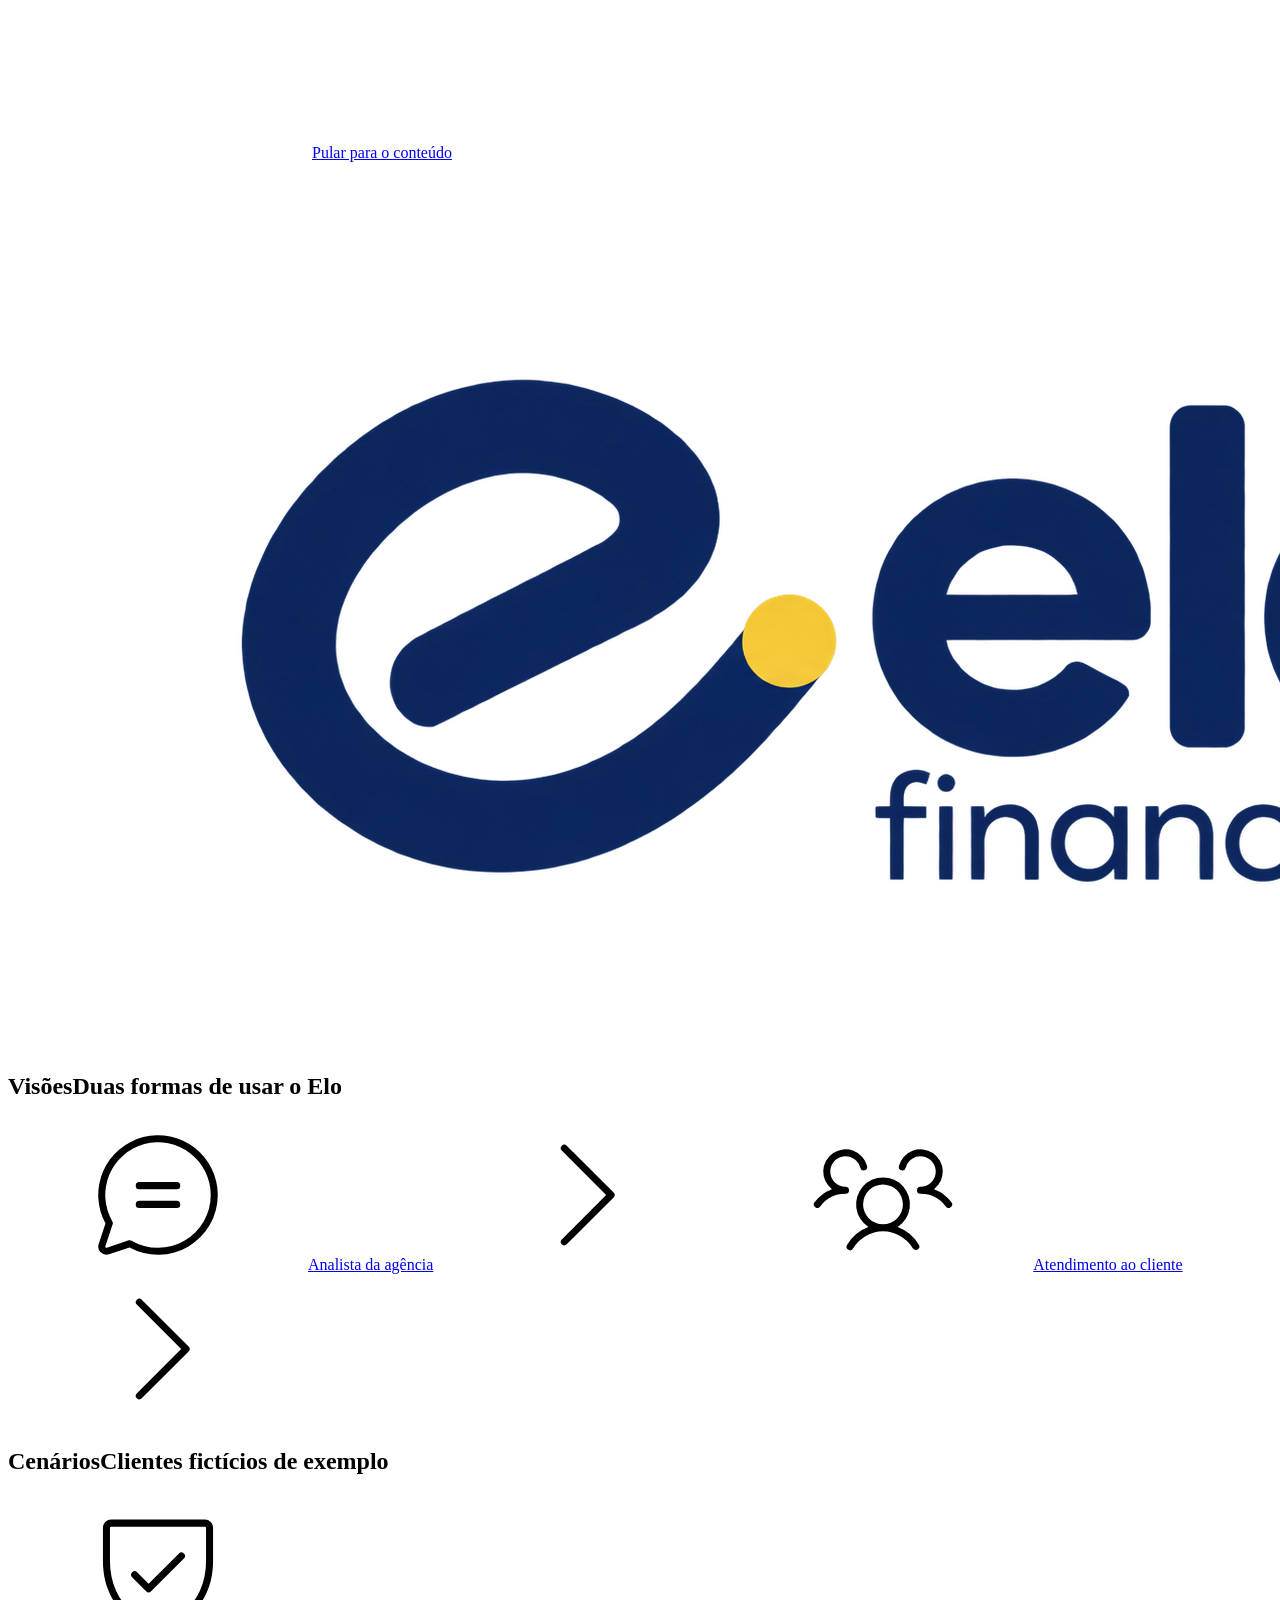
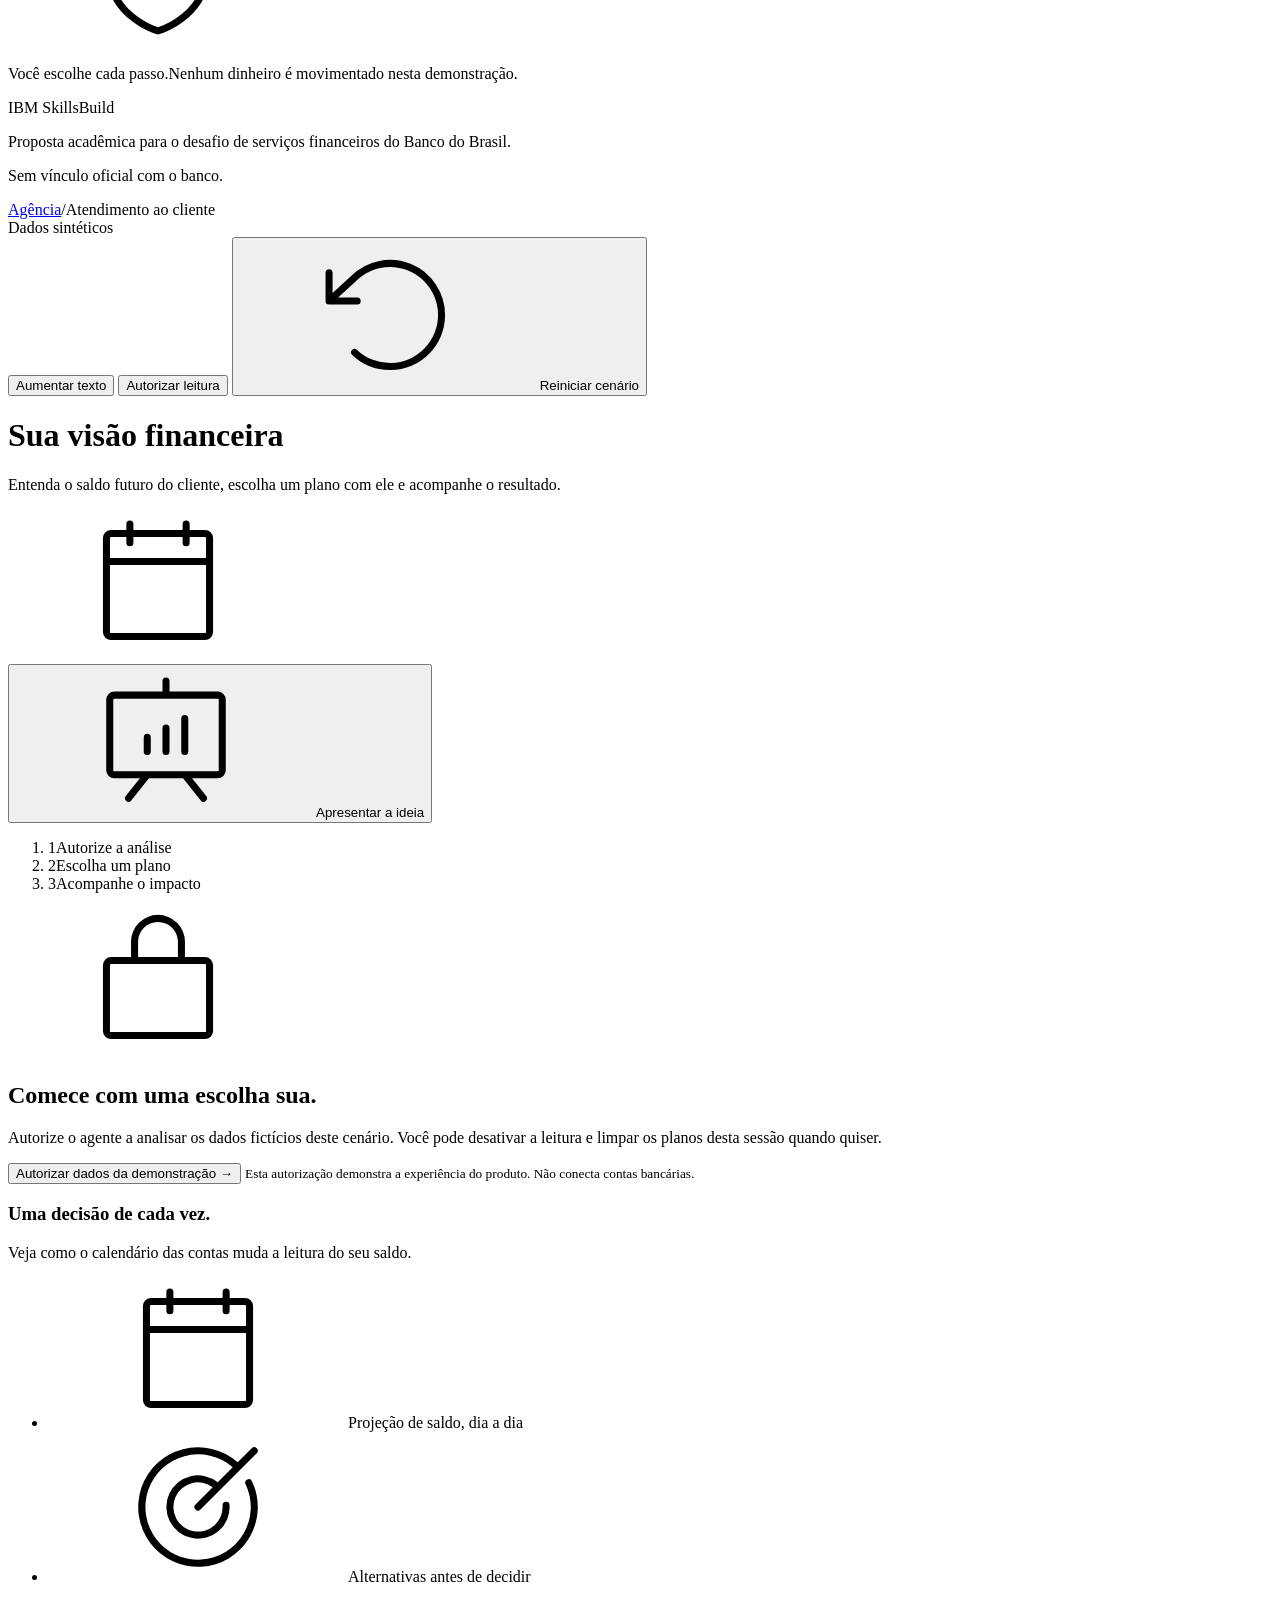
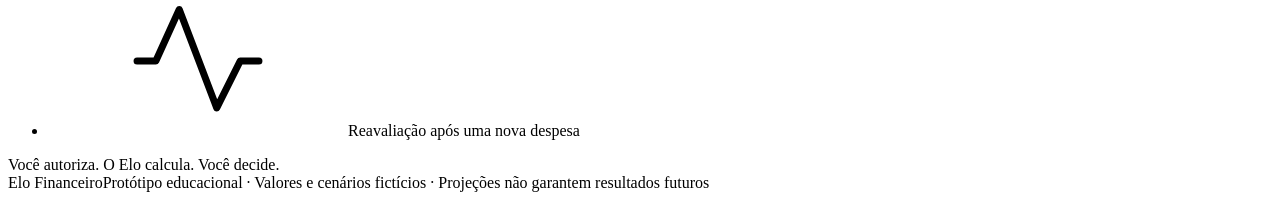
==== commit f62ac475: "feat: add analyst contact workflow and refresh application design" ====
--- a/web/index.html
+++ b/web/index.html
@@ -6,19 +6,56 @@
   <meta name="theme-color" content="#132c5c">
   <title>Elo Financeiro · Sua próxima decisão, com mais clareza</title>
   <link rel="icon" href="/assets/logo-elo-financeiro.png" type="image/png">
+  <link rel="preload" href="/assets/fonts/mulish.woff2" as="font" type="font/woff2" crossorigin>
   <link rel="stylesheet" href="/style.css">
+  <script defer src="/vendor/lottie_light.min.js"></script>
+  <script defer src="/anim.js"></script>
   <script defer src="/app.js"></script>
 </head>
 <body>
+  <!-- Ícones: Phosphor Icons 2.1.1, peso light, licença MIT (https://phosphoricons.com). -->
+  <svg class="icon-sprite" aria-hidden="true" focusable="false">
+    <symbol id="i-arrow" viewBox="0 0 256 256"><path d="M220.24,132.24l-72,72a6,6,0,0,1-8.48-8.48L201.51,134H40a6,6,0,0,1,0-12H201.51L139.76,60.24a6,6,0,0,1,8.48-8.48l72,72A6,6,0,0,1,220.24,132.24Z"/></symbol>
+    <symbol id="i-wallet" viewBox="0 0 256 256"><path d="M216,66H56a10,10,0,0,1,0-20H192a6,6,0,0,0,0-12H56A22,22,0,0,0,34,56V184a22,22,0,0,0,22,22H216a14,14,0,0,0,14-14V80A14,14,0,0,0,216,66Zm2,126a2,2,0,0,1-2,2H56a10,10,0,0,1-10-10V75.59A21.84,21.84,0,0,0,56,78H216a2,2,0,0,1,2,2Zm-28-60a10,10,0,1,1-10-10A10,10,0,0,1,190,132Z"/></symbol>
+    <symbol id="i-target" viewBox="0 0 256 256"><path d="M220.06,84a102.06,102.06,0,1,1-24.31-32.27l24-24a6,6,0,0,1,8.48,8.49l-96,96a6,6,0,1,1-8.48-8.49l29.39-29.4a42,42,0,1,0,16.78,31.24,6,6,0,1,1,12-.68A54,54,0,1,1,161.7,85.83l25.54-25.55a89.91,89.91,0,1,0,22,28.93A6,6,0,1,1,220.06,84Z"/></symbol>
+    <symbol id="i-calendar" viewBox="0 0 256 256"><path d="M208,34H182V24a6,6,0,0,0-12,0V34H86V24a6,6,0,0,0-12,0V34H48A14,14,0,0,0,34,48V208a14,14,0,0,0,14,14H208a14,14,0,0,0,14-14V48A14,14,0,0,0,208,34ZM48,46H74V56a6,6,0,0,0,12,0V46h84V56a6,6,0,0,0,12,0V46h26a2,2,0,0,1,2,2V82H46V48A2,2,0,0,1,48,46ZM208,210H48a2,2,0,0,1-2-2V94H210V208A2,2,0,0,1,208,210Z"/></symbol>
+    <symbol id="i-down" viewBox="0 0 256 256"><path d="M238,128v64a6,6,0,0,1-6,6H168a6,6,0,0,1,0-12h49.52L136,104.49l-35.76,35.75a6,6,0,0,1-8.48,0l-72-72a6,6,0,0,1,8.48-8.48L96,127.51l35.76-35.75a6,6,0,0,1,8.48,0L226,177.52V128a6,6,0,0,1,12,0Z"/></symbol>
+    <symbol id="i-up" viewBox="0 0 256 256"><path d="M230,208a6,6,0,0,1-6,6H32a6,6,0,0,1-6-6V48a6,6,0,0,1,12,0V161.52l53.76-53.76a6,6,0,0,1,8.48,0L128,135.51,185.52,78H160a6,6,0,0,1,0-12h40a6,6,0,0,1,6,6v40a6,6,0,0,1-12,0V86.48l-61.76,61.76a6,6,0,0,1-8.48,0L96,120.49l-58,58V202H224A6,6,0,0,1,230,208Z"/></symbol>
+    <symbol id="i-shield" viewBox="0 0 256 256"><path d="M208,42H48A14,14,0,0,0,34,56v56c0,51.94,25.12,83.4,46.2,100.64,22.73,18.6,45.27,24.89,46.22,25.15a6,6,0,0,0,3.16,0c.95-.26,23.49-6.55,46.22-25.15C196.88,195.4,222,163.94,222,112V56A14,14,0,0,0,208,42Zm2,70c0,37.76-13.94,68.39-41.44,91.06A131.17,131.17,0,0,1,128,225.72a130.94,130.94,0,0,1-40.56-22.66C59.94,180.39,46,149.76,46,112V56a2,2,0,0,1,2-2H208a2,2,0,0,1,2,2ZM172.24,99.76a6,6,0,0,1,0,8.48l-56,56a6,6,0,0,1-8.48,0l-24-24a6,6,0,0,1,8.48-8.48L112,151.51l51.76-51.75A6,6,0,0,1,172.24,99.76Z"/></symbol>
+    <symbol id="i-spark" viewBox="0 0 256 256"><path d="M196.89,130.94,144.4,111.6,125.06,59.11a13.92,13.92,0,0,0-26.12,0L79.6,111.6,27.11,130.94a13.92,13.92,0,0,0,0,26.12L79.6,176.4l19.34,52.49a13.92,13.92,0,0,0,26.12,0L144.4,176.4l52.49-19.34a13.92,13.92,0,0,0,0-26.12Zm-4.15,14.86-55.08,20.3a6,6,0,0,0-3.56,3.56l-20.3,55.08a1.92,1.92,0,0,1-3.6,0L89.9,169.66a6,6,0,0,0-3.56-3.56L31.26,145.8a1.92,1.92,0,0,1,0-3.6l55.08-20.3a6,6,0,0,0,3.56-3.56l20.3-55.08a1.92,1.92,0,0,1,3.6,0l20.3,55.08a6,6,0,0,0,3.56,3.56l55.08,20.3a1.92,1.92,0,0,1,0,3.6ZM146,40a6,6,0,0,1,6-6h18V16a6,6,0,0,1,12,0V34h18a6,6,0,0,1,0,12H182V64a6,6,0,0,1-12,0V46H152A6,6,0,0,1,146,40ZM246,88a6,6,0,0,1-6,6H230v10a6,6,0,0,1-12,0V94H208a6,6,0,0,1,0-12h10V72a6,6,0,0,1,12,0V82h10A6,6,0,0,1,246,88Z"/></symbol>
+    <symbol id="i-users" viewBox="0 0 256 256"><path d="M243.6,148.8a6,6,0,0,1-8.4-1.2A53.58,53.58,0,0,0,192,126a6,6,0,0,1,0-12,26,26,0,1,0-25.18-32.5,6,6,0,0,1-11.62-3,38,38,0,1,1,59.91,39.63A65.69,65.69,0,0,1,244.8,140.4,6,6,0,0,1,243.6,148.8ZM189.19,213a6,6,0,0,1-2.19,8.2,5.9,5.9,0,0,1-3,.81,6,6,0,0,1-5.2-3,59,59,0,0,0-101.62,0,6,6,0,1,1-10.38-6A70.1,70.1,0,0,1,103,182.55a46,46,0,1,1,50.1,0A70.1,70.1,0,0,1,189.19,213ZM128,178a34,34,0,1,0-34-34A34,34,0,0,0,128,178ZM70,120a6,6,0,0,0-6-6A26,26,0,1,1,89.18,81.49a6,6,0,1,0,11.62-3,38,38,0,1,0-59.91,39.63A65.69,65.69,0,0,0,11.2,140.4a6,6,0,1,0,9.6,7.2A53.58,53.58,0,0,1,64,126,6,6,0,0,0,70,120Z"/></symbol>
+    <symbol id="i-chat" viewBox="0 0 256 256"><path d="M166,112a6,6,0,0,1-6,6H96a6,6,0,0,1,0-12h64A6,6,0,0,1,166,112Zm-6,26H96a6,6,0,0,0,0,12h64a6,6,0,0,0,0-12Zm70-10A102,102,0,0,1,79.31,217.65L44.44,229.27a14,14,0,0,1-17.71-17.71l11.62-34.87A102,102,0,1,1,230,128Zm-12,0A90,90,0,1,0,50.08,173.06a6,6,0,0,1,.5,4.91L38.12,215.35a2,2,0,0,0,2.53,2.53L78,205.42a6.2,6.2,0,0,1,1.9-.31,6.09,6.09,0,0,1,3,.81A90,90,0,0,0,218,128Z"/></symbol>
+    <symbol id="i-list" viewBox="0 0 256 256"><path d="M222,128a6,6,0,0,1-6,6H128a6,6,0,0,1,0-12h88A6,6,0,0,1,222,128ZM128,70h88a6,6,0,0,0,0-12H128a6,6,0,0,0,0,12Zm88,116H128a6,6,0,0,0,0,12h88a6,6,0,0,0,0-12ZM83.76,43.76,56,71.51,44.24,59.76a6,6,0,0,0-8.48,8.48l16,16a6,6,0,0,0,8.48,0l32-32a6,6,0,0,0-8.48-8.48Zm0,64L56,135.51,44.24,123.76a6,6,0,1,0-8.48,8.48l16,16a6,6,0,0,0,8.48,0l32-32a6,6,0,0,0-8.48-8.48Zm0,64L56,199.51,44.24,187.76a6,6,0,0,0-8.48,8.48l16,16a6,6,0,0,0,8.48,0l32-32a6,6,0,0,0-8.48-8.48Z"/></symbol>
+    <symbol id="i-download" viewBox="0 0 256 256"><path d="M222,144v64a6,6,0,0,1-6,6H40a6,6,0,0,1-6-6V144a6,6,0,0,1,12,0v58H210V144a6,6,0,0,1,12,0Zm-98.24,4.24a6,6,0,0,0,8.48,0l40-40a6,6,0,0,0-8.48-8.48L134,129.51V32a6,6,0,0,0-12,0v97.51L92.24,99.76a6,6,0,0,0-8.48,8.48Z"/></symbol>
+    <symbol id="i-check" viewBox="0 0 256 256"><path d="M228.24,76.24l-128,128a6,6,0,0,1-8.48,0l-56-56a6,6,0,0,1,8.48-8.48L96,191.51,219.76,67.76a6,6,0,0,1,8.48,8.48Z"/></symbol>
+    <symbol id="i-clock" viewBox="0 0 256 256"><path d="M128,26A102,102,0,1,0,230,128,102.12,102.12,0,0,0,128,26Zm0,192a90,90,0,1,1,90-90A90.1,90.1,0,0,1,128,218Zm62-90a6,6,0,0,1-6,6H128a6,6,0,0,1-6-6V72a6,6,0,0,1,12,0v50h50A6,6,0,0,1,190,128Z"/></symbol>
+    <symbol id="i-alert" viewBox="0 0 256 256"><path d="M235.07,189.09,147.61,37.22h0a22.75,22.75,0,0,0-39.22,0L20.93,189.09a21.53,21.53,0,0,0,0,21.72A22.35,22.35,0,0,0,40.55,222h174.9a22.35,22.35,0,0,0,19.6-11.19A21.53,21.53,0,0,0,235.07,189.09ZM224.66,204.8a10.46,10.46,0,0,1-9.21,5.2H40.55a10.46,10.46,0,0,1-9.21-5.2,9.51,9.51,0,0,1,0-9.72L118.79,43.21a10.75,10.75,0,0,1,18.42,0l87.46,151.87A9.51,9.51,0,0,1,224.66,204.8ZM122,144V104a6,6,0,0,1,12,0v40a6,6,0,0,1-12,0Zm16,36a10,10,0,1,1-10-10A10,10,0,0,1,138,180Z"/></symbol>
+    <symbol id="i-layers" viewBox="0 0 256 256"><path d="M229.18,173a6,6,0,0,1-2.16,8.2l-96,56a6,6,0,0,1-6,0l-96-56a6,6,0,0,1,6-10.36l93,54.23,93-54.23A6,6,0,0,1,229.18,173ZM221,122.82l-93,54.23L35,122.82a6,6,0,0,0-6,10.36l96,56a6,6,0,0,0,6,0l96-56a6,6,0,0,0-6-10.36ZM26,80a6,6,0,0,1,3-5.18l96-56a6,6,0,0,1,6,0l96,56a6,6,0,0,1,0,10.36l-96,56a6,6,0,0,1-6,0l-96-56A6,6,0,0,1,26,80Zm17.91,0L128,129.05,212.09,80,128,31Z"/></symbol>
+    <symbol id="i-code" viewBox="0 0 256 256"><path d="M67.84,92.61,25.37,128l42.47,35.39a6,6,0,1,1-7.68,9.22l-48-40a6,6,0,0,1,0-9.22l48-40a6,6,0,0,1,7.68,9.22Zm176,30.78-48-40a6,6,0,1,0-7.68,9.22L230.63,128l-42.47,35.39a6,6,0,1,0,7.68,9.22l48-40a6,6,0,0,0,0-9.22Zm-81.79-89A6,6,0,0,0,154.36,38l-64,176A6,6,0,0,0,94,221.64a6.15,6.15,0,0,0,2,.36,6,6,0,0,0,5.64-3.95l64-176A6,6,0,0,0,162.05,34.36Z"/></symbol>
+    <symbol id="i-cpu" viewBox="0 0 256 256"><path d="M152,98H104a6,6,0,0,0-6,6v48a6,6,0,0,0,6,6h48a6,6,0,0,0,6-6V104A6,6,0,0,0,152,98Zm-6,48H110V110h36Zm86,0H214V110h18a6,6,0,0,0,0-12H214V56a14,14,0,0,0-14-14H158V24a6,6,0,0,0-12,0V42H110V24a6,6,0,0,0-12,0V42H56A14,14,0,0,0,42,56V98H24a6,6,0,0,0,0,12H42v36H24a6,6,0,0,0,0,12H42v42a14,14,0,0,0,14,14H98v18a6,6,0,0,0,12,0V214h36v18a6,6,0,0,0,12,0V214h42a14,14,0,0,0,14-14V158h18a6,6,0,0,0,0-12Zm-30,54a2,2,0,0,1-2,2H56a2,2,0,0,1-2-2V56a2,2,0,0,1,2-2H200a2,2,0,0,1,2,2Z"/></symbol>
+    <symbol id="i-bank" viewBox="0 0 256 256"><path d="M24,102H50v68H32a6,6,0,0,0,0,12H224a6,6,0,0,0,0-12H206V102h26a6,6,0,0,0,3.14-11.11l-104-64a6,6,0,0,0-6.28,0l-104,64A6,6,0,0,0,24,102Zm38,0H98v68H62Zm84,0v68H110V102Zm48,68H158V102h36ZM128,39l82.8,51H45.2ZM246,208a6,6,0,0,1-6,6H16a6,6,0,0,1,0-12H240A6,6,0,0,1,246,208Z"/></symbol>
+    <symbol id="i-eye" viewBox="0 0 256 256"><path d="M245.48,125.57c-.34-.78-8.66-19.23-27.24-37.81C201,70.54,171.38,50,128,50S55,70.54,37.76,87.76c-18.58,18.58-26.9,37-27.24,37.81a6,6,0,0,0,0,4.88c.34.77,8.66,19.22,27.24,37.8C55,185.47,84.62,206,128,206s73-20.53,90.24-37.75c18.58-18.58,26.9-37,27.24-37.8A6,6,0,0,0,245.48,125.57ZM128,194c-31.38,0-58.78-11.42-81.45-33.93A134.77,134.77,0,0,1,22.69,128,134.56,134.56,0,0,1,46.55,95.94C69.22,73.42,96.62,62,128,62s58.78,11.42,81.45,33.94A134.56,134.56,0,0,1,233.31,128C226.94,140.21,195,194,128,194Zm0-112a46,46,0,1,0,46,46A46.06,46.06,0,0,0,128,82Zm0,80a34,34,0,1,1,34-34A34,34,0,0,1,128,162Z"/></symbol>
+    <symbol id="i-pulse" viewBox="0 0 256 256"><path d="M238,128a6,6,0,0,1-6,6H203.71l-38.34,76.68A6,6,0,0,1,160,214h-.3a6,6,0,0,1-5.31-3.85L95.51,55.57,61.46,130.48A6,6,0,0,1,56,134H24a6,6,0,0,1,0-12H52.14l38.4-84.48a6,6,0,0,1,11.07.34L160.74,193.1l33.89-67.78A6,6,0,0,1,200,122h32A6,6,0,0,1,238,128Z"/></symbol>
+    <symbol id="i-lock" viewBox="0 0 256 256"><path d="M208,82H174V56a46,46,0,0,0-92,0V82H48A14,14,0,0,0,34,96V208a14,14,0,0,0,14,14H208a14,14,0,0,0,14-14V96A14,14,0,0,0,208,82ZM94,56a34,34,0,0,1,68,0V82H94ZM210,208a2,2,0,0,1-2,2H48a2,2,0,0,1-2-2V96a2,2,0,0,1,2-2H208a2,2,0,0,1,2,2Z"/></symbol>
+    <symbol id="i-unlock" viewBox="0 0 256 256"><path d="M208,82H94V56a34,34,0,0,1,34-34c16.3,0,31,11.69,34.12,27.19a6,6,0,0,0,11.76-2.38C169.55,25.48,150.26,10,128,10A46.06,46.06,0,0,0,82,56V82H48A14,14,0,0,0,34,96V208a14,14,0,0,0,14,14H208a14,14,0,0,0,14-14V96A14,14,0,0,0,208,82Zm2,126a2,2,0,0,1-2,2H48a2,2,0,0,1-2-2V96a2,2,0,0,1,2-2H208a2,2,0,0,1,2,2Z"/></symbol>
+    <symbol id="i-play" viewBox="0 0 256 256"><path d="M216,42H134V24a6,6,0,0,0-12,0V42H40A14,14,0,0,0,26,56V176a14,14,0,0,0,14,14H83.52L59.31,220.25a6,6,0,0,0,9.38,7.5L98.88,190h58.24l30.19,37.75a6,6,0,0,0,9.38-7.5L172.48,190H216a14,14,0,0,0,14-14V56A14,14,0,0,0,216,42Zm2,134a2,2,0,0,1-2,2H40a2,2,0,0,1-2-2V56a2,2,0,0,1,2-2H216a2,2,0,0,1,2,2ZM102,120v24a6,6,0,0,1-12,0V120a6,6,0,0,1,12,0Zm32-16v40a6,6,0,0,1-12,0V104a6,6,0,0,1,12,0Zm32-16v56a6,6,0,0,1-12,0V88a6,6,0,0,1,12,0Z"/></symbol>
+    <symbol id="i-route" viewBox="0 0 256 256"><path d="M200,170a30.05,30.05,0,0,0-29.4,24H72a34,34,0,0,1,0-68h96a38,38,0,0,0,0-76H72a6,6,0,0,0,0,12h96a26,26,0,0,1,0,52H72a46,46,0,0,0,0,92h98.6A30,30,0,1,0,200,170Zm0,48a18,18,0,1,1,18-18A18,18,0,0,1,200,218Z"/></symbol>
+    <symbol id="i-text" viewBox="0 0 256 256"><path d="M85.43,53.45a6,6,0,0,0-10.86,0l-64,136a6,6,0,1,0,10.86,5.11L38.63,158h82.74l17.2,36.55a6,6,0,1,0,10.86-5.11ZM44.28,146,80,70.09,115.72,146ZM200,98c-12.21,0-21.71,3.28-28.23,9.74a6,6,0,0,0,8.46,8.52c4.18-4.15,10.84-6.26,19.77-6.26,14.34,0,26,9.87,26,22v7.24A40.36,40.36,0,0,0,200,130c-20.95,0-38,15.25-38,34s17.05,34,38,34a40.36,40.36,0,0,0,26-9.24V192a6,6,0,0,0,12,0V132C238,113.25,221,98,200,98Zm0,88c-14.34,0-26-9.87-26-22s11.66-22,26-22,26,9.87,26,22S214.34,186,200,186Z"/></symbol>
+    <symbol id="i-reset" viewBox="0 0 256 256"><path d="M222,128a94,94,0,0,1-92.74,94H128a93.43,93.43,0,0,1-64.5-25.65,6,6,0,1,1,8.24-8.72A82,82,0,1,0,70,70l-.19.19L39.44,98H72a6,6,0,0,1,0,12H24a6,6,0,0,1-6-6V56a6,6,0,0,1,12,0V90.34L61.63,61.4A94,94,0,0,1,222,128Z"/></symbol>
+    <symbol id="i-caret" viewBox="0 0 256 256"><path d="M180.24,132.24l-80,80a6,6,0,0,1-8.48-8.48L167.51,128,91.76,52.24a6,6,0,0,1,8.48-8.48l80,80A6,6,0,0,1,180.24,132.24Z"/></symbol>
+    <symbol id="i-bag" viewBox="0 0 256 256"><path d="M216,42H40A14,14,0,0,0,26,56V200a14,14,0,0,0,14,14H216a14,14,0,0,0,14-14V56A14,14,0,0,0,216,42Zm2,158a2,2,0,0,1-2,2H40a2,2,0,0,1-2-2V56a2,2,0,0,1,2-2H216a2,2,0,0,1,2,2ZM174,88a46,46,0,0,1-92,0,6,6,0,0,1,12,0,34,34,0,0,0,68,0,6,6,0,0,1,12,0Z"/></symbol>
+    <symbol id="i-house" viewBox="0 0 256 256"><path d="M217.9,110.1l-80-80a14,14,0,0,0-19.8,0l-80,80A13.92,13.92,0,0,0,34,120v96a6,6,0,0,0,6,6h64a6,6,0,0,0,6-6V158h36v58a6,6,0,0,0,6,6h64a6,6,0,0,0,6-6V120A13.92,13.92,0,0,0,217.9,110.1ZM210,210H158V152a6,6,0,0,0-6-6H104a6,6,0,0,0-6,6v58H46V120a2,2,0,0,1,.58-1.42l80-80a2,2,0,0,1,2.84,0l80,80A2,2,0,0,1,210,120Z"/></symbol>
+    <symbol id="i-user" viewBox="0 0 256 256"><path d="M128,26A102,102,0,1,0,230,128,102.12,102.12,0,0,0,128,26ZM71.44,198a66,66,0,0,1,113.12,0,89.8,89.8,0,0,1-113.12,0ZM94,120a34,34,0,1,1,34,34A34,34,0,0,1,94,120Zm99.51,69.64a77.53,77.53,0,0,0-40-31.38,46,46,0,1,0-51,0,77.53,77.53,0,0,0-40,31.38,90,90,0,1,1,131,0Z"/></symbol>
+    <symbol id="i-info" viewBox="0 0 256 256"><path d="M142,176a6,6,0,0,1-6,6,14,14,0,0,1-14-14V128a2,2,0,0,0-2-2,6,6,0,0,1,0-12,14,14,0,0,1,14,14v40a2,2,0,0,0,2,2A6,6,0,0,1,142,176ZM124,94a10,10,0,1,0-10-10A10,10,0,0,0,124,94Zm106,34A102,102,0,1,1,128,26,102.12,102.12,0,0,1,230,128Zm-12,0a90,90,0,1,0-90,90A90.1,90.1,0,0,0,218,128Z"/></symbol>
+  </svg>
   <a class="skip-link" href="#main">Pular para o conteúdo</a>
   <div class="shell">
     <aside class="sidebar">
       <a class="brand" href="/" aria-label="Elo Financeiro, início"><img src="/assets/logo-elo-financeiro.png" alt="Elo Financeiro" width="1774" height="887"></a>
-      <p class="side-caption">Sua próxima decisão,<br>com mais clareza.</p>
-      <nav class="view-switch" aria-label="Visões do protótipo"><h2 class="nav-heading">Visões</h2><a href="/analista">Analista da agência<span>Carteira inteira, em conversa</span></a><a href="/" aria-current="page">Atendimento ao cliente<span>Um cliente, passo a passo</span></a></nav>
-      <nav aria-label="Cenários da demonstração"><h2 class="nav-heading">Explore os cenários</h2><div id="scenarios"></div></nav>
+      <nav class="nav-group" aria-label="Visões do protótipo"><h2 class="nav-group-title">Visões<span>Duas formas de usar o Elo</span></h2><a class="nav-item" href="/analista"><svg class="icon" aria-hidden="true"><use href="#i-chat"/></svg><span>Analista da agência</span><svg class="icon nav-caret" aria-hidden="true"><use href="#i-caret"/></svg></a><a class="nav-item" href="/" aria-current="page"><svg class="icon" aria-hidden="true"><use href="#i-users"/></svg><span>Atendimento ao cliente</span><svg class="icon nav-caret" aria-hidden="true"><use href="#i-caret"/></svg></a></nav>
+      <nav class="nav-group" aria-label="Cenários da demonstração"><h2 class="nav-group-title">Cenários<span>Clientes fictícios de exemplo</span></h2><div id="scenarios"></div></nav>
       <div class="side-note">
-        <svg viewBox="0 0 24 24" fill="none" stroke="currentColor" stroke-width="1.6" aria-hidden="true"><path d="m12 3 8 3v6c0 5-8 9-8 9s-8-4-8-9V6l8-3Z"/><path d="m8 12 3 3 5-6"/></svg>
+        <svg class="icon" aria-hidden="true"><use href="#i-shield"/></svg>
         <p>Você escolhe cada passo.<span>Nenhum dinheiro é movimentado nesta demonstração.</span></p>
       </div>
       <div class="side-bottom"><span class="tag">IBM SkillsBuild</span><p>Proposta acadêmica para o desafio de serviços financeiros do Banco do Brasil.</p><p>Sem vínculo oficial com o banco.</p></div>
@@ -34,16 +71,16 @@
           <section id="pitch-slide-0" class="pitch-slide" aria-labelledby="pitch-title-0">
             <div class="pitch-copy">
               <h1 id="pitch-title-0" tabindex="-1">O saldo de hoje<br>não conta <em>toda a história.</em></h1>
-              <p class="pitch-lede">Entre o dinheiro disponível e o próximo recebimento, existe um calendário de contas. O Elo mostra esse intervalo antes de você decidir.</p>
-              <p class="pitch-purpose">Nosso objetivo<strong>Preservar uma margem financeira até o próximo recebimento.</strong></p>
+              <p class="pitch-lede">Entre o dinheiro disponível e o próximo recebimento, existe um calendário de contas. Numa agência, isso acontece com dezenas de clientes ao mesmo tempo, e o banco costuma saber só depois.</p>
+              <p class="pitch-purpose">Nosso objetivo<strong>Encontrar quem vai ficar sem margem e falar com o cliente antes do aperto.</strong></p>
             </div>
             <figure class="story-figure">
               <div class="story-heading"><h2>O aperto está entre as datas.</h2><span>Exemplo fictício</span></div>
               <svg viewBox="0 0 520 310" role="img" aria-labelledby="story-title story-desc">
                 <title id="story-title">O saldo fica negativo antes do recebimento</title><desc id="story-desc">No cenário inicial, o saldo começa em 1.500 reais em 7 de outubro, chega a menos 100 reais em 13 de outubro e termina em 1.700 reais em 15 de outubro.</desc>
                 <path class="story-fill" d="M44 94 254 238 476 76V270H44Z"/>
-                <path class="story-zero" d="M36 225H484"/><text x="484" y="246" text-anchor="end" class="story-axis">Saldo zero</text><path class="story-line" d="m44 94 210 144 222-162"/>
-                <circle cx="44" cy="94" r="6" class="story-dot"/><circle cx="254" cy="238" r="8" class="story-low"/><circle cx="476" cy="76" r="6" class="story-dot"/>
+                <path class="story-zero" d="M36 225H484"/><text x="484" y="246" text-anchor="end" class="story-axis">Saldo zero</text><path class="story-line" pathLength="1" d="m44 94 210 144 222-162"/>
+                <circle cx="44" cy="94" r="6" class="story-dot"/><circle cx="254" cy="238" r="16" class="story-low-ring"/><circle cx="254" cy="238" r="8" class="story-low"/><circle cx="476" cy="76" r="6" class="story-dot"/>
                 <text x="36" y="58" class="story-value">R$ 1.500</text><text x="254" y="207" text-anchor="middle" class="story-value story-negative">−R$ 100</text><text x="484" y="40" text-anchor="end" class="story-value">R$ 1.700</text>
                 <text x="36" y="298" class="story-axis">07/10 · hoje</text><text x="254" y="298" text-anchor="middle" class="story-axis">13/10 · contas</text><text x="484" y="298" text-anchor="end" class="story-axis">15/10 · entrada</text>
               </svg>
@@ -51,46 +88,50 @@
             </figure>
           </section>
           <section id="pitch-slide-1" class="pitch-slide" aria-labelledby="pitch-title-1" hidden>
-            <div class="pitch-copy"><h1 id="pitch-title-1" tabindex="-1">Antecipar.<br>Explicar.<br><em>Você decide.</em></h1><p class="pitch-lede">O Elo combina o calendário, as ferramentas de cálculo e a sua autorização para transformar uma previsão em um próximo passo possível.</p><p class="pitch-purpose">Uma escolha informada<strong>O impacto aparece antes da aprovação.</strong></p></div>
+            <div class="pitch-copy"><h1 id="pitch-title-1" tabindex="-1">Perguntar.<br>Priorizar.<br><em>Agir antes.</em></h1><p class="pitch-lede">A analista de negócios conversa com a carteira da agência em português. O gerente de relacionamento abre cada caso já calculado. O cliente decide.</p><p class="pitch-purpose">Uma escolha informada<strong>O impacto aparece antes da aprovação.</strong></p></div>
             <ol class="solution-sequence">
-              <li><span>1</span><div><h2>Enxerga o que vem a seguir</h2><p>Projeta o saldo e encontra o ponto de menor margem.</p></div></li>
-              <li><span>2</span><div><h2>Explica uma alternativa</h2><p>Mostra os valores, as hipóteses e o efeito do ajuste.</p></div></li>
-              <li><span>3</span><div><h2>Espera a sua escolha</h2><p>Você pode aprovar, personalizar ou recusar a proposta.</p></div></li>
-              <li><span>4</span><div><h2>Reavalia quando algo muda</h2><p>Uma nova despesa muda a projeção e a recomendação.</p></div></li>
+              <li><span>1</span><div><h2><svg class="icon" aria-hidden="true"><use href="#i-chat"/></svg>A analista pergunta</h2><p>"Quem fica no vermelho nos próximos 7 dias?" O agente analisa a carteira inteira.</p></div></li>
+              <li><span>2</span><div><h2><svg class="icon" aria-hidden="true"><use href="#i-list"/></svg>O agente prioriza</h2><p>Mostra quem, quando, quanto falta e quem se resolve com ajuste de gastos.</p></div></li>
+              <li><span>3</span><div><h2><svg class="icon" aria-hidden="true"><use href="#i-users"/></svg>O gerente abre o caso</h2><p>Calendário diário, hipóteses e uma proposta com efeito calculado.</p></div></li>
+              <li><span>4</span><div><h2><svg class="icon" aria-hidden="true"><use href="#i-check"/></svg>O cliente decide</h2><p>Aprovar, ajustar ou recusar. Uma nova despesa muda a recomendação.</p></div></li>
             </ol>
           </section>
           <section id="pitch-slide-2" class="pitch-slide" aria-labelledby="pitch-title-2" hidden>
-            <div class="pitch-copy"><h1 id="pitch-title-2" tabindex="-1">Uma mudança.<br><em>Um novo cenário.</em></h1><p class="pitch-lede">A demonstração acompanha uma decisão completa: identificar o aperto, aprovar um plano e perceber o impacto de uma nova despesa.</p><button id="pitch-demo-month" class="pitch-primary">Demonstrar na prática <svg viewBox="0 0 24 24" fill="none" stroke="currentColor" stroke-width="1.8" aria-hidden="true"><path d="M4 12h16m-6-6 6 6-6 6"/></svg></button><div class="pitch-other-journeys"><span>Outras jornadas</span><button id="pitch-demo-purchase">Comparar uma compra</button><button id="pitch-demo-pix">Conferir um PIX</button></div></div>
+            <div class="pitch-copy"><h1 id="pitch-title-2" tabindex="-1">Uma mudança.<br><em>Um novo cenário.</em></h1><p class="pitch-lede">A demonstração acompanha uma decisão completa: identificar o aperto, aprovar um plano e perceber o impacto de uma nova despesa.</p><button id="pitch-demo-month" class="pitch-primary">Demonstrar na prática <svg viewBox="0 0 24 24" fill="none" stroke="currentColor" stroke-width="1.8" aria-hidden="true"><path d="M4 12h16m-6-6 6 6-6 6"/></svg></button><div class="pitch-other-journeys"><span>Outras jornadas</span><a class="pitch-analyst-link" href="/analista"><svg class="icon" aria-hidden="true"><use href="#i-chat"/></svg>Ver a carteira da agência</a><button id="pitch-demo-purchase">Comparar uma compra</button><button id="pitch-demo-pix">Conferir um PIX</button></div></div>
             <div class="outcome-story" aria-label="Jornada com dados fictícios">
-              <div><span class="outcome-label">Antes do plano</span><strong class="outcome-negative">−R$ 100</strong><p>Menor saldo previsto antes de receber.</p></div>
-              <div><span class="outcome-label">Redução de R$ 300 aprovada</span><strong>R$ 200</strong><p>A projeção preserva a margem desejada.</p></div>
-              <div><span class="outcome-label">Nova despesa de R$ 150</span><strong>R$ 50</strong><p>O contexto mudou. A análise também.</p></div>
+              <div><span class="outcome-icon" data-tone="alert"><svg class="icon" aria-hidden="true"><use href="#i-down"/></svg></span><span class="outcome-label">Antes do plano</span><strong class="outcome-negative">−R$ 100</strong><p>Menor saldo previsto antes de receber.</p></div>
+              <div><span class="outcome-icon" data-tone="good"><svg class="icon" aria-hidden="true"><use href="#i-check"/></svg></span><span class="outcome-label">Redução de R$ 300 aprovada</span><strong>R$ 200</strong><p>A projeção preserva a margem desejada.</p></div>
+              <div><span class="outcome-icon"><svg class="icon" aria-hidden="true"><use href="#i-pulse"/></svg></span><span class="outcome-label">Nova despesa de R$ 150</span><strong>R$ 50</strong><p>O contexto mudou. A análise também.</p></div>
               <small>Valores do cenário inicial. Nenhum dinheiro é movimentado.</small>
             </div>
           </section>
           <section id="pitch-slide-3" class="pitch-slide pitch-technology" aria-labelledby="pitch-title-3" hidden>
-            <div class="pitch-copy"><h1 id="pitch-title-3" tabindex="-1">Autonomia com<br><em>limites claros.</em></h1><p class="pitch-lede">As ferramentas calculam. O código valida permissões. A pessoa autoriza cada plano.</p><p class="pitch-purpose">Protótipo executável<strong>Python, HTML, CSS e JavaScript. Dados sintéticos e decisões rastreáveis.</strong></p><a class="pitch-repository" href="https://github.com/pedrotescaro/elo-financeiro-bb" target="_blank" rel="noopener noreferrer">Conhecer o código do projeto</a></div>
+            <div class="pitch-copy"><h1 id="pitch-title-3" tabindex="-1">Autonomia com<br><em>limites claros.</em></h1><p class="pitch-lede">O modelo entende a pergunta. As ferramentas calculam. O código valida permissões. O cliente autoriza cada plano.</p><p class="pitch-purpose">Protótipo executável<strong>Python, HTML, CSS e JavaScript. Dados sintéticos e decisões rastreáveis.</strong></p><a class="pitch-repository" href="https://github.com/pedrotescaro/elo-financeiro-bb" target="_blank" rel="noopener noreferrer">Conhecer o código do projeto</a></div>
             <dl class="technology-list">
-              <div><dt><span>Ferramentas locais</span><small>Em funcionamento</small></dt><dd>Projeção de caixa, comparação de compra, sinais ilustrativos de risco e orientações curadas. Demonstração por regras.</dd></div>
-              <div><dt><span>IBM Bob</span><small>Registro da equipe</small></dt><dd>O checkpoint relata apoio ao desenvolvimento e aos testes. Capturas e exportações originais ainda precisam ser anexadas.</dd></div>
-              <div><dt><span>IBM watsonx.ai</span><small>Adaptador opcional</small></dt><dd>Seleção limitada de ferramentas. A chamada real na conta IBM ainda não foi validada.</dd></div>
-              <div><dt><span>watsonx Orchestrate</span><small>Não integrado</small></dt><dd>O protótipo atual não utiliza a plataforma Orchestrate. A execução local não substitui esse requisito do programa.</dd></div>
+              <div><dt><span class="tech-name"><svg class="icon" aria-hidden="true"><use href="#i-code"/></svg>Ferramentas locais</span><small>Em funcionamento</small></dt><dd>Análise da carteira, projeção de caixa, comparação de compra, sinais ilustrativos de risco e orientações curadas, com dados sintéticos.</dd></div>
+              <div><dt><span class="tech-name"><svg class="icon" aria-hidden="true"><use href="#i-cpu"/></svg>IBM Bob</span><small>Em uso pela equipe</small></dt><dd>Cinco sessões em modo Agent, de dois integrantes, com registro, captura e commits em bob_sessions/.</dd></div>
+              <div><dt><span class="tech-name"><svg class="icon" aria-hidden="true"><use href="#i-spark"/></svg>IBM watsonx.ai</span><small>Implementado</small></dt><dd>Interpreta a pergunta do analista e escolhe as ferramentas do atendimento. Os números vêm sempre do código. Chamada real na conta do programa pendente de comprovação.</dd></div>
+              <div><dt><span class="tech-name"><svg class="icon" aria-hidden="true"><use href="#i-route"/></svg>watsonx Orchestrate</span><small>Próximo passo</small></dt><dd>Não utilizado nesta versão. É o caminho previsto para orquestrar os papéis do agente.</dd></div>
             </dl>
           </section>
         </div>
-        <footer class="pitch-footer"><nav aria-label="Tópicos da apresentação"><button id="pitch-tab-0" aria-current="step">O problema</button><button id="pitch-tab-1">A proposta</button><button id="pitch-tab-2">Na prática</button><button id="pitch-tab-3">A tecnologia</button></nav><div class="pitch-pagination"><span id="pitch-position" aria-live="polite">1 de 4</span><button id="pitch-previous" class="secondary" aria-label="Tópico anterior">Anterior</button><button id="pitch-next" class="primary" aria-label="Próximo tópico">Avançar</button></div></footer>
+        <footer class="pitch-footer"><div id="pitch-progress" class="pitch-progress" data-step="0" aria-hidden="true"><span></span></div><nav aria-label="Tópicos da apresentação"><button id="pitch-tab-0" aria-current="step">O problema</button><button id="pitch-tab-1">A proposta</button><button id="pitch-tab-2">Na prática</button><button id="pitch-tab-3">A tecnologia</button></nav><div class="pitch-pagination"><span id="pitch-position" aria-live="polite">1 de 4</span><button id="pitch-previous" class="secondary" aria-label="Tópico anterior">Anterior</button><button id="pitch-next" class="primary" aria-label="Próximo tópico">Avançar</button></div></footer>
       </section>
       <div id="dashboard-view">
-      <header class="page-header">
-        <div><h1>Sua visão financeira</h1><p class="subtitle">Entenda seu saldo futuro. Escolha um plano. Acompanhe o resultado.</p></div>
-        <div class="header-actions"><span class="demo-badge"><span aria-hidden="true"></span>Dados sintéticos</span><button id="presenter-launch" class="primary" aria-expanded="false" aria-controls="presentation-panel">Apresentar a ideia</button></div>
-      </header>
-      <div class="toolbar">
-        <div class="scenario-meta"><strong id="scenario-title"></strong><span id="scenario-period"></span></div>
+      <header class="topbar">
+        <nav class="crumbs" aria-label="Você está em"><a href="/analista">Agência</a><span aria-hidden="true">/</span><span aria-current="page">Atendimento ao cliente</span></nav>
+        <span class="demo-badge"><span aria-hidden="true"></span>Dados sintéticos</span>
         <div class="toolbar-actions">
           <button class="text-button" id="text-size" aria-pressed="false">Aumentar texto</button>
           <button class="text-button" id="consent-toggle">Autorizar leitura</button>
-          <button class="reset-button" id="demo-reset" title="Restaurar os dados e limpar planos deste cenário"><svg viewBox="0 0 24 24" fill="none" stroke="currentColor" stroke-width="1.7" aria-hidden="true"><path d="M3 10a9 9 0 1 1 2 8M3 4v6h6"/></svg>Reiniciar cenário</button>
+          <button class="reset-button" id="demo-reset" title="Restaurar os dados e limpar planos deste cenário"><svg class="icon" aria-hidden="true"><use href="#i-reset"/></svg>Reiniciar cenário</button>
+        </div>
+      </header>
+      <div class="page-header">
+        <div><h1>Sua visão financeira</h1><p class="subtitle">Entenda o saldo futuro do cliente, escolha um plano com ele e acompanhe o resultado.</p></div>
+        <div class="header-actions">
+          <div class="scenario-meta"><svg class="icon" aria-hidden="true"><use href="#i-calendar"/></svg><span><strong id="scenario-title"></strong><span id="scenario-period"></span></span></div>
+          <button id="presenter-launch" class="primary" aria-expanded="false" aria-controls="presentation-panel"><svg class="icon" aria-hidden="true"><use href="#i-play"/></svg>Apresentar a ideia</button>
         </div>
       </div>
       <p id="client-origin" class="client-origin" hidden>Cliente aberto a partir da <a href="/analista">visão do analista</a>. Dados sintéticos da carteira da agência.</p>
@@ -105,7 +146,7 @@
       <p id="notice" class="notice" hidden></p>
       <section id="consent-panel" class="consent-panel">
         <div class="consent-intro">
-          <span class="large-icon" aria-hidden="true"><svg viewBox="0 0 40 40" fill="none" stroke="currentColor" stroke-width="1.8"><path d="M7 13h26m-7-7 7 7-7 7M33 27H7m7-7-7 7 7 7"/></svg></span>
+          <span class="large-icon" aria-hidden="true"><svg class="icon" aria-hidden="true"><use href="#i-lock"/></svg></span>
           <h2>Comece com uma escolha sua.</h2>
           <p>Autorize o agente a analisar os dados fictícios deste cenário. Você pode desativar a leitura e limpar os planos desta sessão quando quiser.</p>
           <button class="primary" id="start">Autorizar dados da demonstração <span aria-hidden="true">→</span></button>
@@ -113,21 +154,21 @@
         </div>
         <div class="consent-preview" aria-label="O que você vai experimentar">
           <h3>Uma decisão de cada vez.</h3><p>Veja como o calendário das contas muda a leitura do seu saldo.</p>
-          <ul><li>Projeção de saldo, dia a dia</li><li>Alternativas antes de decidir</li><li>Reavaliação após uma nova despesa</li></ul>
+          <ul><li><svg class="icon" aria-hidden="true"><use href="#i-calendar"/></svg>Projeção de saldo, dia a dia</li><li><svg class="icon" aria-hidden="true"><use href="#i-target"/></svg>Alternativas antes de decidir</li><li><svg class="icon" aria-hidden="true"><use href="#i-pulse"/></svg>Reavaliação após uma nova despesa</li></ul>
           <span class="preview-note">Você autoriza. O Elo calcula. Você decide.</span>
         </div>
       </section>
       <div id="workspace" hidden>
         <section class="insight"><div><h2 id="report-title" tabindex="-1"></h2><p id="report-description"></p><p id="mode" class="mode" role="status"></p></div><span id="projection-state" class="projection-state"></span></section>
         <section class="metrics" aria-label="Resumo da projeção">
-          <article class="metric-primary"><p>Menor saldo previsto</p><strong id="minimum"></strong><small id="minimum-date"></small></article>
-          <article><p>Margem desejada</p><strong id="buffer"></strong><small>Referência deste cenário</small></article>
-          <article><p>Saldo no fim do período</p><strong id="closing"></strong><small id="horizon"></small></article>
+          <article class="metric-primary"><span class="metric-icon" data-tone="alert"><svg class="icon" aria-hidden="true"><use href="#i-down"/></svg></span><p>Menor saldo previsto</p><strong id="minimum"></strong><small id="minimum-date"></small><span id="minimum-meter" class="meter" aria-hidden="true"><span></span></span></article>
+          <article><span class="metric-icon"><svg class="icon" aria-hidden="true"><use href="#i-shield"/></svg></span><p>Margem desejada</p><strong id="buffer"></strong><small>Referência deste cenário</small></article>
+          <article><span class="metric-icon"><svg class="icon" aria-hidden="true"><use href="#i-calendar"/></svg></span><p>Saldo no fim do período</p><strong id="closing"></strong><small id="horizon"></small></article>
         </section>
         <section id="special" class="card special" hidden></section>
         <div class="content-grid">
           <section class="card chart-card">
-            <div class="section-head"><h2>Seu saldo, dia a dia</h2><span class="tag">Estimativa</span></div>
+            <div class="section-head"><h2><span class="title-icon"><svg class="icon" aria-hidden="true"><use href="#i-up"/></svg></span>Seu saldo, dia a dia</h2><span class="tag">Estimativa</span></div>
             <figure class="balance-figure"><div id="balance-chart"></div><figcaption id="chart-caption"></figcaption></figure>
             <p class="chart-legend"><span class="legend-balance">Saldo previsto</span><span class="legend-buffer">Margem desejada</span><span class="legend-low">Menor saldo</span></p>
             <details class="daily-details"><summary>Ver os valores de cada dia</summary>
@@ -136,7 +177,7 @@
             </details>
           </section>
           <section class="card action-card">
-            <div class="section-head"><h2>Um próximo passo possível</h2><svg class="section-icon" viewBox="0 0 24 24" fill="none" stroke="currentColor" stroke-width="1.6" aria-hidden="true"><path d="M4 17 10 11l4 4 6-10M14 5h6v6"/></svg></div>
+            <div class="section-head"><h2><span class="title-icon"><svg class="icon" aria-hidden="true"><use href="#i-target"/></svg></span>Um próximo passo possível</h2></div>
             <div id="actions"></div>
             <div id="reduction-panel" hidden>
               <details class="reduction-details" id="reduction-options"><summary>Ajustar o valor da redução</summary>
@@ -155,13 +196,14 @@
           </section>
         </div>
         <div class="support-grid">
-          <details class="card explanations-panel" aria-labelledby="explanations-title"><summary id="explanations-title">Por que o Elo sugeriu isso</summary><p>Confira os valores, as hipóteses e os limites de cada decisão.</p><div id="explanations"></div></details>
-          <details class="card trace"><summary id="trace-title">Ferramentas e orientações consultadas</summary><div aria-labelledby="trace-title"><p id="trace-description"></p><ol id="trace"></ol><div id="sources"></div></div></details>
+          <details class="card explanations-panel" aria-labelledby="explanations-title"><summary id="explanations-title"><svg class="icon" aria-hidden="true"><use href="#i-eye"/></svg>Por que o Elo sugeriu isso</summary><p>Confira os valores, as hipóteses e os limites de cada decisão.</p><div id="explanations"></div></details>
+          <details class="card trace"><summary id="trace-title"><svg class="icon" aria-hidden="true"><use href="#i-layers"/></svg>Ferramentas e orientações consultadas</summary><div aria-labelledby="trace-title"><p id="trace-description"></p><ol id="trace"></ol><div id="sources"></div></div></details>
         </div>
         <section id="history-panel" class="card session-panel" hidden><h2>Suas escolhas nesta sessão</h2><ul id="history"></ul></section>
         <section id="goals-panel" class="card session-panel" hidden aria-labelledby="goals-title"><h2 id="goals-title">Metas desta sessão</h2><p class="footnote">Registros de intenção. Nenhum dinheiro foi reservado ou movimentado.</p><ul id="goals"></ul></section>
       </div>
-      <details id="audit-panel" class="card audit-panel" aria-labelledby="audit-title" hidden><summary id="audit-title">O que aconteceu nesta sessão</summary><p>Consultas, autorizações e revogações. Registros temporários, apagados ao encerrar a sessão no servidor.</p><ol id="audit"></ol></details>
+      <details id="audit-panel" class="card audit-panel" aria-labelledby="audit-title" hidden><summary id="audit-title"><svg class="icon" aria-hidden="true"><use href="#i-clock"/></svg>O que aconteceu nesta sessão</summary><p>Consultas, autorizações e revogações. Registros temporários, apagados ao encerrar a sessão no servidor.</p><ol id="audit"></ol></details>
+      <div id="toast" class="toast" role="status" aria-live="polite" hidden><span id="toast-anim" class="toast-anim" aria-hidden="true"></span><span id="toast-text"></span></div>
       <footer><span>Elo Financeiro</span><span>Protótipo educacional · Valores e cenários fictícios · Projeções não garantem resultados futuros</span></footer>
       </div>
     </main>
